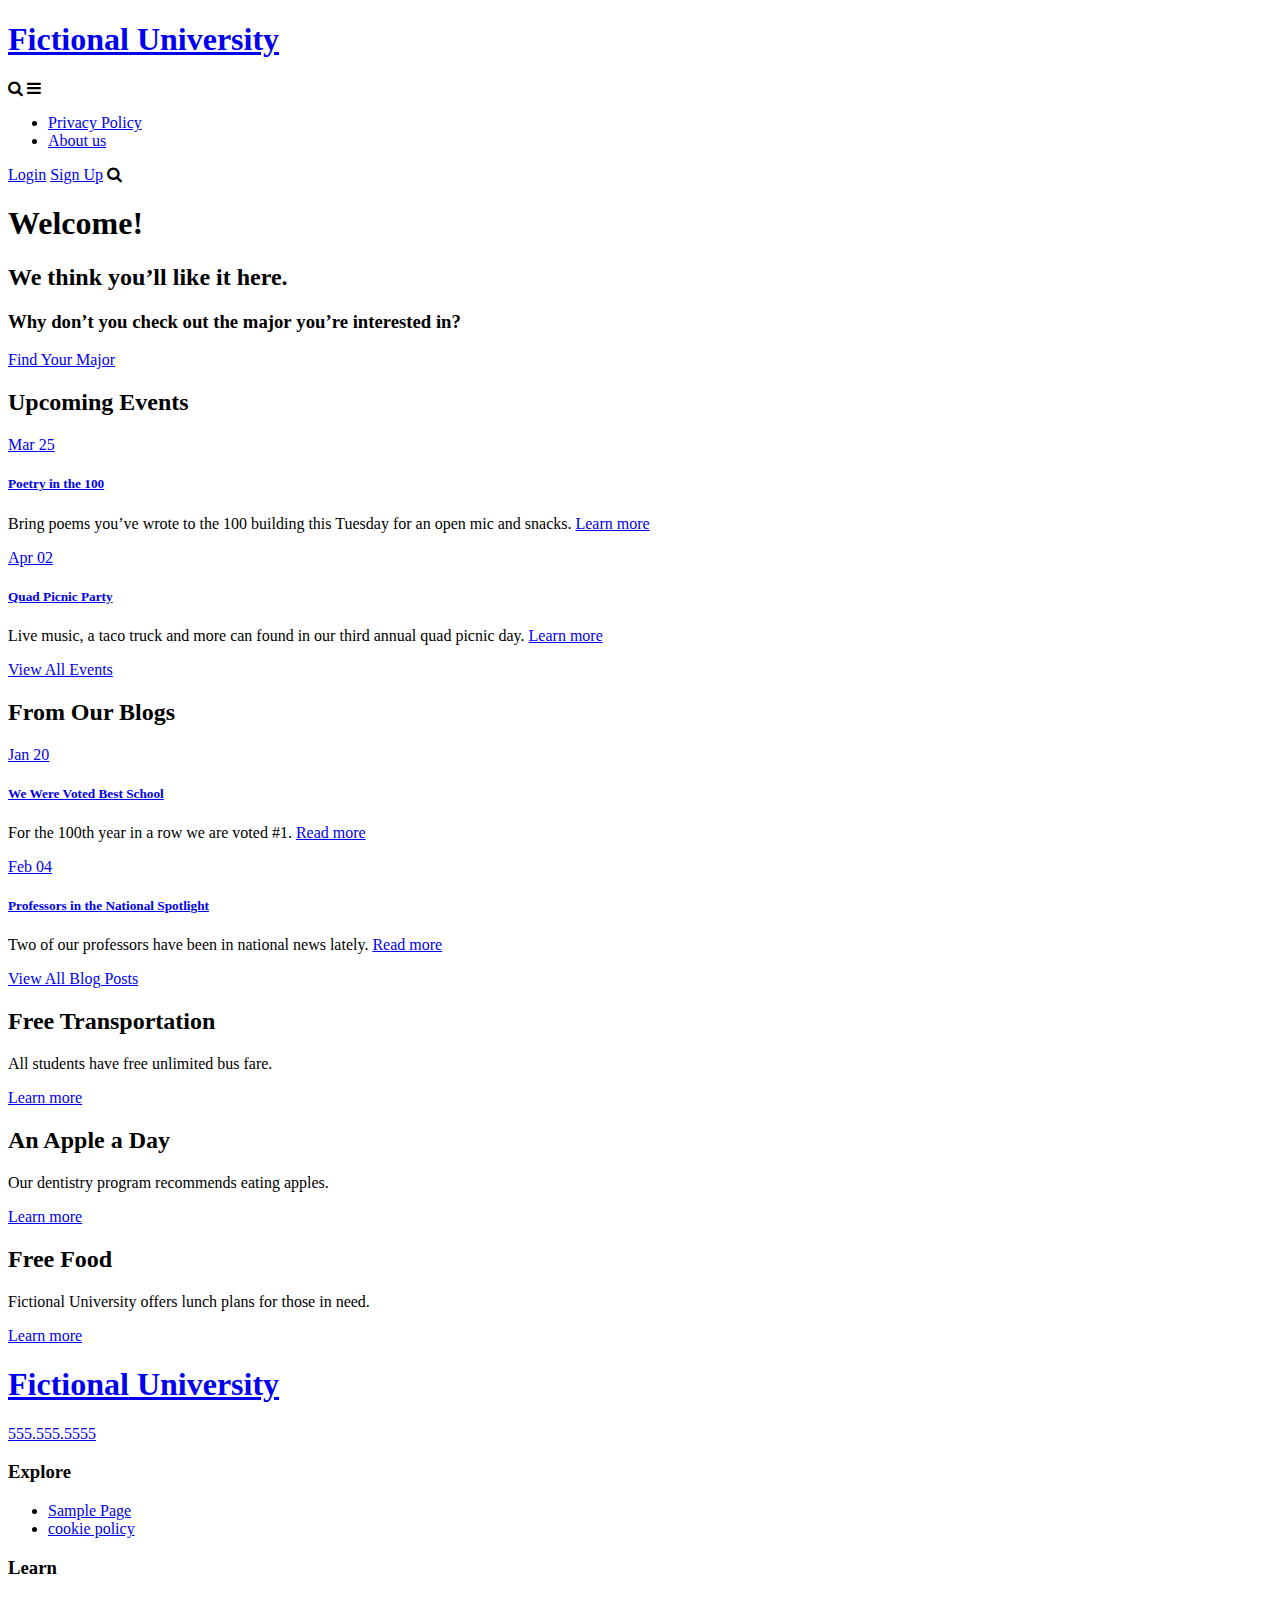
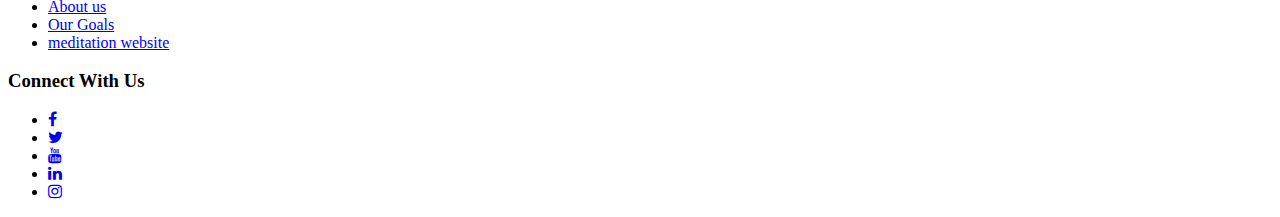
==== index.html @ edb2b45c "initial site upload" ====
<!DOCTYPE html>
<html lang="en-US">
<head>
    <meta charset="UTF-8">
    <meta name="viewport" content="width=device-width, initial-scale=1">
    <title>wordpress-university &#8211; the best university ever created</title>
<link rel="dns-prefetch" href="//fonts.googleapis.com">
<link rel="dns-prefetch" href="//maxcdn.bootstrapcdn.com">
<link rel="dns-prefetch" href="//s.w.org">
		<script type="text/javascript">
			window._wpemojiSettings = {"baseUrl":"https:\/\/s.w.org\/images\/core\/emoji\/13.0.1\/72x72\/","ext":".png","svgUrl":"https:\/\/s.w.org\/images\/core\/emoji\/13.0.1\/svg\/","svgExt":".svg","source":{"concatemoji":"\/wp-includes\/js\/wp-emoji-release.min.js?ver=5.6.2"}};
			!function(e,a,t){var n,r,o,i=a.createElement("canvas"),p=i.getContext&&i.getContext("2d");function s(e,t){var a=String.fromCharCode;p.clearRect(0,0,i.width,i.height),p.fillText(a.apply(this,e),0,0);e=i.toDataURL();return p.clearRect(0,0,i.width,i.height),p.fillText(a.apply(this,t),0,0),e===i.toDataURL()}function c(e){var t=a.createElement("script");t.src=e,t.defer=t.type="text/javascript",a.getElementsByTagName("head")[0].appendChild(t)}for(o=Array("flag","emoji"),t.supports={everything:!0,everythingExceptFlag:!0},r=0;r<o.length;r++)t.supports[o[r]]=function(e){if(!p||!p.fillText)return!1;switch(p.textBaseline="top",p.font="600 32px Arial",e){case"flag":return s([127987,65039,8205,9895,65039],[127987,65039,8203,9895,65039])?!1:!s([55356,56826,55356,56819],[55356,56826,8203,55356,56819])&&!s([55356,57332,56128,56423,56128,56418,56128,56421,56128,56430,56128,56423,56128,56447],[55356,57332,8203,56128,56423,8203,56128,56418,8203,56128,56421,8203,56128,56430,8203,56128,56423,8203,56128,56447]);case"emoji":return!s([55357,56424,8205,55356,57212],[55357,56424,8203,55356,57212])}return!1}(o[r]),t.supports.everything=t.supports.everything&&t.supports[o[r]],"flag"!==o[r]&&(t.supports.everythingExceptFlag=t.supports.everythingExceptFlag&&t.supports[o[r]]);t.supports.everythingExceptFlag=t.supports.everythingExceptFlag&&!t.supports.flag,t.DOMReady=!1,t.readyCallback=function(){t.DOMReady=!0},t.supports.everything||(n=function(){t.readyCallback()},a.addEventListener?(a.addEventListener("DOMContentLoaded",n,!1),e.addEventListener("load",n,!1)):(e.attachEvent("onload",n),a.attachEvent("onreadystatechange",function(){"complete"===a.readyState&&t.readyCallback()})),(n=t.source||{}).concatemoji?c(n.concatemoji):n.wpemoji&&n.twemoji&&(c(n.twemoji),c(n.wpemoji)))}(window,document,window._wpemojiSettings);
		</script>
		<style type="text/css">img.wp-smiley,
img.emoji {
	display: inline !important;
	border: none !important;
	box-shadow: none !important;
	height: 1em !important;
	width: 1em !important;
	margin: 0 .07em !important;
	vertical-align: -0.1em !important;
	background: none !important;
	padding: 0 !important;
}</style>
	<link rel="stylesheet" id="wp-block-library-css" href="/https://scubaluke.github.io/wordpress-university/wp-includes/css/dist/block-library/style.min.css?ver=5.6.2" type="text/css" media="all">
<link rel="stylesheet" id="custom-google-fonts-css" href="//fonts.googleapis.com/css?family=Roboto+Condensed%3A300%2C300i%2C400%2C400i%2C700%2C700i%7CRoboto%3A100%2C300%2C400%2C400i%2C700%2C700i&#038;ver=5.6.2" type="text/css" media="all">
<link rel="stylesheet" id="font-awesome-css" href="//maxcdn.bootstrapcdn.com/font-awesome/4.7.0/css/font-awesome.min.css?ver=5.6.2" type="text/css" media="all">
<link rel="stylesheet" id="university_main_styles-css" href="/https://scubaluke.github.io/wordpress-university/wp-content/themes/fictional-university-theme/style.css?ver=5.6.2" type="text/css" media="all">
<link rel="https://api.w.org/" href="/https://scubaluke.github.io/wordpress-university/wp-json/">
<link rel="alternate" type="application/json" href="/https://scubaluke.github.io/wordpress-university/wp-json/wp/v2/pages/33">
<link rel="EditURI" type="application/rsd+xml" title="RSD" href="/https://scubaluke.github.io/wordpress-university/xmlrpc.php?rsd">
<link rel="wlwmanifest" type="application/wlwmanifest+xml" href="/https://scubaluke.github.io/wordpress-university/wp-includes/wlwmanifest.xml"> 
<meta name="generator" content="WordPress 5.6.2">
<link rel="canonical" href="/https://scubaluke.github.io/wordpress-university/">
<link rel="shortlink" href="/https://scubaluke.github.io/wordpress-university/">
<link rel="alternate" type="application/json+oembed" href="/https://scubaluke.github.io/wordpress-university/wp-json/oembed/1.0/embed?url=http%3A%2F%2F%2F">
<link rel="alternate" type="text/xml+oembed" href="/https://scubaluke.github.io/wordpress-university/wp-json/oembed/1.0/embed?url=http%3A%2F%2F%2F&#038;format=xml">
  
</head>
<body class="home page-template-default page page-id-33">
<header class="site-header">
      <div class="container">
        <h1 class="school-logo-text float-left">
          <a href="/https://scubaluke.github.io/wordpress-university/"><strong>Fictional</strong> University</a>
        </h1>
        <span class="js-search-trigger site-header__search-trigger"><i class="fa fa-search" aria-hidden="true"></i></span>
        <i class="site-header__menu-trigger fa fa-bars" aria-hidden="true"></i>
        <div class="site-header__menu group">
          <nav class="main-navigation">

          <div class="menu-my-main-header-menu-container"><ul id="menu-my-main-header-menu" class="menu">
<li id="menu-item-21" class="menu-item menu-item-type-post_type menu-item-object-page menu-item-privacy-policy menu-item-21"><a href="/https://scubaluke.github.io/wordpress-university/privacy-policy/">Privacy Policy</a></li>
<li id="menu-item-23" class="menu-item menu-item-type-post_type menu-item-object-page menu-item-23"><a href="/https://scubaluke.github.io/wordpress-university/about-us/">About us</a></li>
</ul></div>
            <!-- <ul>
              <li><a href="/about-us">About Us</a></li>
              <li><a href="#">Programs</a></li>
              <li><a href="#">Events</a></li>
              <li><a href="#">Campuses</a></li>
              <li><a href="#">Blog</a></li>
            </ul> -->
          </nav>
          <div class="site-header__util">
            <a href="#" class="btn btn--small btn--orange float-left push-right">Login</a>
            <a href="#" class="btn btn--small btn--dark-orange float-left">Sign Up</a>
            <span class="search-trigger js-search-trigger"><i class="fa fa-search" aria-hidden="true"></i></span>
          </div>
        </div>
      </div>
    </header>
    

<div class="page-banner">
      <div class="page-banner__bg-image" style="background-image: url(/https://scubaluke.github.io/wordpress-university/wp-content/themes/fictional-university-theme/images/library-hero.jpg);"></div>
      <div class="page-banner__content container t-center c-white">
        <h1 class="headline headline--large">Welcome!</h1>
        <h2 class="headline headline--medium">We think you&rsquo;ll like it here.</h2>
        <h3 class="headline headline--small">Why don&rsquo;t you check out the <strong>major</strong> you&rsquo;re interested in?</h3>
        <a href="#" class="btn btn--large btn--blue">Find Your Major</a>
      </div>
    </div>

    <div class="full-width-split group">
      <div class="full-width-split__one">
        <div class="full-width-split__inner">
          <h2 class="headline headline--small-plus t-center">Upcoming Events</h2>

          <div class="event-summary">
            <a class="event-summary__date t-center" href="#">
              <span class="event-summary__month">Mar</span>
              <span class="event-summary__day">25</span>
            </a>
            <div class="event-summary__content">
              <h5 class="event-summary__title headline headline--tiny"><a href="#">Poetry in the 100</a></h5>
              <p>Bring poems you&rsquo;ve wrote to the 100 building this Tuesday for an open mic and snacks. <a href="#" class="nu gray">Learn more</a></p>
            </div>
          </div>
          <div class="event-summary">
            <a class="event-summary__date t-center" href="#">
              <span class="event-summary__month">Apr</span>
              <span class="event-summary__day">02</span>
            </a>
            <div class="event-summary__content">
              <h5 class="event-summary__title headline headline--tiny"><a href="#">Quad Picnic Party</a></h5>
              <p>Live music, a taco truck and more can found in our third annual quad picnic day. <a href="#" class="nu gray">Learn more</a></p>
            </div>
          </div>

          <p class="t-center no-margin"><a href="#" class="btn btn--blue">View All Events</a></p>
        </div>
      </div>
      <div class="full-width-split__two">
        <div class="full-width-split__inner">
          <h2 class="headline headline--small-plus t-center">From Our Blogs</h2>

          <div class="event-summary">
            <a class="event-summary__date event-summary__date--beige t-center" href="#">
              <span class="event-summary__month">Jan</span>
              <span class="event-summary__day">20</span>
            </a>
            <div class="event-summary__content">
              <h5 class="event-summary__title headline headline--tiny"><a href="#">We Were Voted Best School</a></h5>
              <p>For the 100th year in a row we are voted #1. <a href="#" class="nu gray">Read more</a></p>
            </div>
          </div>
          <div class="event-summary">
            <a class="event-summary__date event-summary__date--beige t-center" href="#">
              <span class="event-summary__month">Feb</span>
              <span class="event-summary__day">04</span>
            </a>
            <div class="event-summary__content">
              <h5 class="event-summary__title headline headline--tiny"><a href="#">Professors in the National Spotlight</a></h5>
              <p>Two of our professors have been in national news lately. <a href="#" class="nu gray">Read more</a></p>
            </div>
          </div>

          <p class="t-center no-margin"><a href="#" class="btn btn--yellow">View All Blog Posts</a></p>
        </div>
      </div>
    </div>

    <div class="hero-slider">
      <div data-glide-el="track" class="glide__track">
        <div class="glide__slides">
          <div class="hero-slider__slide" style="background-image: url(/https://scubaluke.github.io/wordpress-university/wp-content/themes/fictional-university-theme/images/bus.jpg);">
            <div class="hero-slider__interior container">
              <div class="hero-slider__overlay">
                <h2 class="headline headline--medium t-center">Free Transportation</h2>
                <p class="t-center">All students have free unlimited bus fare.</p>
                <p class="t-center no-margin"><a href="#" class="btn btn--blue">Learn more</a></p>
              </div>
            </div>
          </div>
          <div class="hero-slider__slide" style="background-image: url(/https://scubaluke.github.io/wordpress-university/wp-content/themes/fictional-university-theme/images/apples.jpg);">
            <div class="hero-slider__interior container">
              <div class="hero-slider__overlay">
                <h2 class="headline headline--medium t-center">An Apple a Day</h2>
                <p class="t-center">Our dentistry program recommends eating apples.</p>
                <p class="t-center no-margin"><a href="#" class="btn btn--blue">Learn more</a></p>
              </div>
            </div>
          </div>
          <div class="hero-slider__slide" style="background-image: url(/https://scubaluke.github.io/wordpress-university/wp-content/themes/fictional-university-theme/images/bread.jpg);">
            <div class="hero-slider__interior container">
              <div class="hero-slider__overlay">
                <h2 class="headline headline--medium t-center">Free Food</h2>
                <p class="t-center">Fictional University offers lunch plans for those in need.</p>
                <p class="t-center no-margin"><a href="#" class="btn btn--blue">Learn more</a></p>
              </div>
            </div>
          </div>
        </div>
        <div class="slider__bullets glide__bullets" data-glide-el="controls[nav]"></div>
      </div>
    </div>


<footer class="site-footer">
      <div class="site-footer__inner container container--narrow">
        <div class="group">
          <div class="site-footer__col-one">
            <h1 class="school-logo-text school-logo-text--alt-color">
              <a href="/https://scubaluke.github.io/wordpress-university/"><strong>Fictional</strong> University</a>
            </h1>
            <p><a class="site-footer__link" href="#">555.555.5555</a></p>
          </div>

          <div class="site-footer__col-two-three-group">
            <div class="site-footer__col-two">
              <h3 class="headline headline--small">Explore</h3>
              <nav class="nav-list">
                <!-- <ul>
                  <li><a href="/about-us">About Us</a></li>
                  <li><a href="#">Programs</a></li>
                  <li><a href="#">Events</a></li>
                  <li><a href="#">Campuses</a></li>
                </ul> -->
    <div class="menu-my-magic-menu-container"><ul id="menu-my-magic-menu" class="menu">
<li id="menu-item-31" class="menu-item menu-item-type-post_type menu-item-object-page menu-item-31"><a href="/https://scubaluke.github.io/wordpress-university/sample-page/">Sample Page</a></li>
<li id="menu-item-32" class="menu-item menu-item-type-post_type menu-item-object-page menu-item-32"><a href="/https://scubaluke.github.io/wordpress-university/privacy-policy/cookie-policy/">cookie policy</a></li>
</ul></div>

              </nav>
            </div>

            <div class="site-footer__col-three">
              <h3 class="headline headline--small">Learn</h3>
              <nav class="nav-list">
                <!-- <ul>
                  <li><a href="#">Legal</a></li>
                  <li><a href="/privacy-policy">Privacy</a></li>
                  <li><a href="#">Careers</a></li>
                </ul> -->
                <div class="menu-super-menu-container"><ul id="menu-super-menu" class="menu">
<li id="menu-item-28" class="menu-item menu-item-type-post_type menu-item-object-page menu-item-28"><a href="/https://scubaluke.github.io/wordpress-university/about-us/">About us</a></li>
<li id="menu-item-29" class="menu-item menu-item-type-post_type menu-item-object-page menu-item-29"><a href="/https://scubaluke.github.io/wordpress-university/about-us/our-goals/">Our Goals</a></li>
<li id="menu-item-30" class="menu-item menu-item-type-custom menu-item-object-custom menu-item-30"><a href="http://namagomeditate.com/">meditation website</a></li>
</ul></div>              </nav>
            </div>
          </div>

          <div class="site-footer__col-four">
            <h3 class="headline headline--small">Connect With Us</h3>
            <nav>
              <ul class="min-list social-icons-list group">
                <li>
                  <a href="#" class="social-color-facebook"><i class="fa fa-facebook" aria-hidden="true"></i></a>
                </li>
                <li>
                  <a href="#" class="social-color-twitter"><i class="fa fa-twitter" aria-hidden="true"></i></a>
                </li>
                <li>
                  <a href="#" class="social-color-youtube"><i class="fa fa-youtube" aria-hidden="true"></i></a>
                </li>
                <li>
                  <a href="#" class="social-color-linkedin"><i class="fa fa-linkedin" aria-hidden="true"></i></a>
                </li>
                <li>
                  <a href="#" class="social-color-instagram"><i class="fa fa-instagram" aria-hidden="true"></i></a>
                </li>
              </ul>
            </nav>
          </div>
        </div>
      </div>
    </footer>

<script type="text/javascript" src="/https://scubaluke.github.io/wordpress-university/wp-content/themes/fictional-university-theme/js/scripts-bundled.js?ver=1.0" id="main-university-js-js"></script>
<script type="text/javascript" src="/https://scubaluke.github.io/wordpress-university/wp-includes/js/wp-embed.min.js?ver=5.6.2" id="wp-embed-js"></script>
</body>
</html>
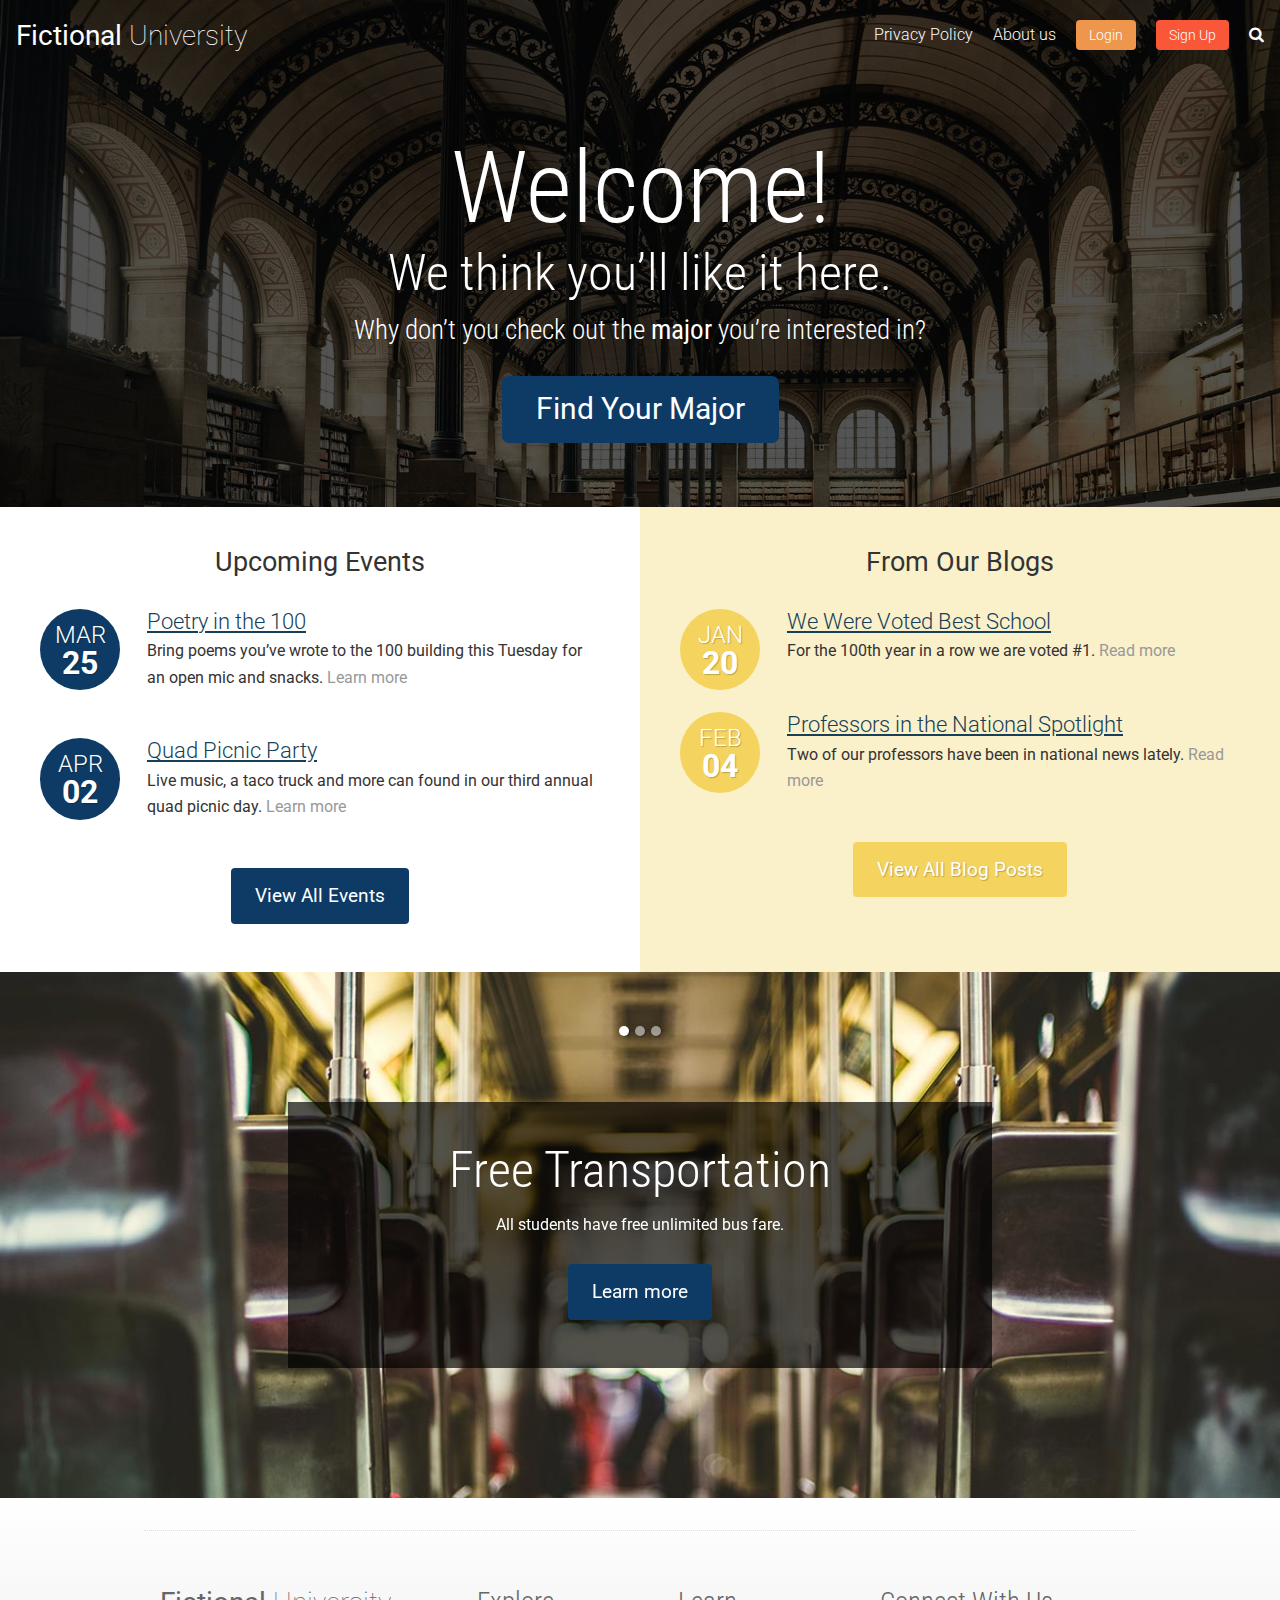
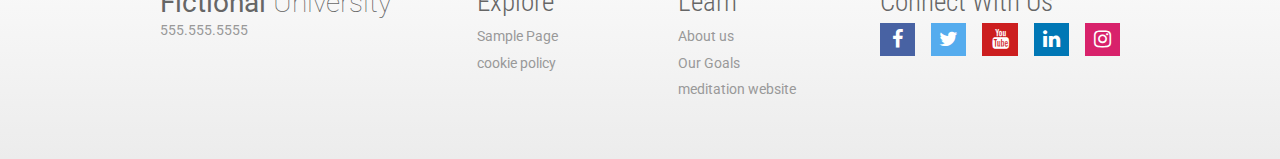
==== commit d4a0025d: "upadte  index.html" ====
--- a/index.html
+++ b/index.html
@@ -23,26 +23,26 @@
 	background: none !important;
 	padding: 0 !important;
 }</style>
-	<link rel="stylesheet" id="wp-block-library-css" href="/https://scubaluke.github.io/wordpress-university/wp-includes/css/dist/block-library/style.min.css?ver=5.6.2" type="text/css" media="all">
+	<link rel="stylesheet" id="wp-block-library-css" href="/wp-includes/css/dist/block-library/style.min.css?ver=5.6.2" type="text/css" media="all">
 <link rel="stylesheet" id="custom-google-fonts-css" href="//fonts.googleapis.com/css?family=Roboto+Condensed%3A300%2C300i%2C400%2C400i%2C700%2C700i%7CRoboto%3A100%2C300%2C400%2C400i%2C700%2C700i&#038;ver=5.6.2" type="text/css" media="all">
 <link rel="stylesheet" id="font-awesome-css" href="//maxcdn.bootstrapcdn.com/font-awesome/4.7.0/css/font-awesome.min.css?ver=5.6.2" type="text/css" media="all">
-<link rel="stylesheet" id="university_main_styles-css" href="/https://scubaluke.github.io/wordpress-university/wp-content/themes/fictional-university-theme/style.css?ver=5.6.2" type="text/css" media="all">
-<link rel="https://api.w.org/" href="/https://scubaluke.github.io/wordpress-university/wp-json/">
-<link rel="alternate" type="application/json" href="/https://scubaluke.github.io/wordpress-university/wp-json/wp/v2/pages/33">
-<link rel="EditURI" type="application/rsd+xml" title="RSD" href="/https://scubaluke.github.io/wordpress-university/xmlrpc.php?rsd">
-<link rel="wlwmanifest" type="application/wlwmanifest+xml" href="/https://scubaluke.github.io/wordpress-university/wp-includes/wlwmanifest.xml"> 
+<link rel="stylesheet" id="university_main_styles-css" href="/wp-content/themes/fictional-university-theme/style.css?ver=5.6.2" type="text/css" media="all">
+<link rel="https://api.w.org/" href="/wp-json/">
+<link rel="alternate" type="application/json" href="/wp-json/wp/v2/pages/33">
+<link rel="EditURI" type="application/rsd+xml" title="RSD" href="/xmlrpc.php?rsd">
+<link rel="wlwmanifest" type="application/wlwmanifest+xml" href="/wp-includes/wlwmanifest.xml"> 
 <meta name="generator" content="WordPress 5.6.2">
-<link rel="canonical" href="/https://scubaluke.github.io/wordpress-university/">
-<link rel="shortlink" href="/https://scubaluke.github.io/wordpress-university/">
-<link rel="alternate" type="application/json+oembed" href="/https://scubaluke.github.io/wordpress-university/wp-json/oembed/1.0/embed?url=http%3A%2F%2F%2F">
-<link rel="alternate" type="text/xml+oembed" href="/https://scubaluke.github.io/wordpress-university/wp-json/oembed/1.0/embed?url=http%3A%2F%2F%2F&#038;format=xml">
+<link rel="canonical" href="/">
+<link rel="shortlink" href="/">
+<link rel="alternate" type="application/json+oembed" href="/wp-json/oembed/1.0/embed?url=http%3A%2F%2F%2F">
+<link rel="alternate" type="text/xml+oembed" href="/wp-json/oembed/1.0/embed?url=http%3A%2F%2F%2F&#038;format=xml">
   
 </head>
 <body class="home page-template-default page page-id-33">
 <header class="site-header">
       <div class="container">
         <h1 class="school-logo-text float-left">
-          <a href="/https://scubaluke.github.io/wordpress-university/"><strong>Fictional</strong> University</a>
+          <a href="/"><strong>Fictional</strong> University</a>
         </h1>
         <span class="js-search-trigger site-header__search-trigger"><i class="fa fa-search" aria-hidden="true"></i></span>
         <i class="site-header__menu-trigger fa fa-bars" aria-hidden="true"></i>
@@ -50,8 +50,8 @@
           <nav class="main-navigation">
 
           <div class="menu-my-main-header-menu-container"><ul id="menu-my-main-header-menu" class="menu">
-<li id="menu-item-21" class="menu-item menu-item-type-post_type menu-item-object-page menu-item-privacy-policy menu-item-21"><a href="/https://scubaluke.github.io/wordpress-university/privacy-policy/">Privacy Policy</a></li>
-<li id="menu-item-23" class="menu-item menu-item-type-post_type menu-item-object-page menu-item-23"><a href="/https://scubaluke.github.io/wordpress-university/about-us/">About us</a></li>
+<li id="menu-item-21" class="menu-item menu-item-type-post_type menu-item-object-page menu-item-privacy-policy menu-item-21"><a href="/privacy-policy/">Privacy Policy</a></li>
+<li id="menu-item-23" class="menu-item menu-item-type-post_type menu-item-object-page menu-item-23"><a href="/about-us/">About us</a></li>
 </ul></div>
             <!-- <ul>
               <li><a href="/about-us">About Us</a></li>
@@ -72,7 +72,7 @@
     
 
 <div class="page-banner">
-      <div class="page-banner__bg-image" style="background-image: url(/https://scubaluke.github.io/wordpress-university/wp-content/themes/fictional-university-theme/images/library-hero.jpg);"></div>
+      <div class="page-banner__bg-image" style="background-image: url(/wp-content/themes/fictional-university-theme/images/library-hero.jpg);"></div>
       <div class="page-banner__content container t-center c-white">
         <h1 class="headline headline--large">Welcome!</h1>
         <h2 class="headline headline--medium">We think you&rsquo;ll like it here.</h2>
@@ -143,7 +143,7 @@
     <div class="hero-slider">
       <div data-glide-el="track" class="glide__track">
         <div class="glide__slides">
-          <div class="hero-slider__slide" style="background-image: url(/https://scubaluke.github.io/wordpress-university/wp-content/themes/fictional-university-theme/images/bus.jpg);">
+          <div class="hero-slider__slide" style="background-image: url(/wp-content/themes/fictional-university-theme/images/bus.jpg);">
             <div class="hero-slider__interior container">
               <div class="hero-slider__overlay">
                 <h2 class="headline headline--medium t-center">Free Transportation</h2>
@@ -152,7 +152,7 @@
               </div>
             </div>
           </div>
-          <div class="hero-slider__slide" style="background-image: url(/https://scubaluke.github.io/wordpress-university/wp-content/themes/fictional-university-theme/images/apples.jpg);">
+          <div class="hero-slider__slide" style="background-image: url(/wp-content/themes/fictional-university-theme/images/apples.jpg);">
             <div class="hero-slider__interior container">
               <div class="hero-slider__overlay">
                 <h2 class="headline headline--medium t-center">An Apple a Day</h2>
@@ -161,7 +161,7 @@
               </div>
             </div>
           </div>
-          <div class="hero-slider__slide" style="background-image: url(/https://scubaluke.github.io/wordpress-university/wp-content/themes/fictional-university-theme/images/bread.jpg);">
+          <div class="hero-slider__slide" style="background-image: url(/wp-content/themes/fictional-university-theme/images/bread.jpg);">
             <div class="hero-slider__interior container">
               <div class="hero-slider__overlay">
                 <h2 class="headline headline--medium t-center">Free Food</h2>
@@ -181,7 +181,7 @@
         <div class="group">
           <div class="site-footer__col-one">
             <h1 class="school-logo-text school-logo-text--alt-color">
-              <a href="/https://scubaluke.github.io/wordpress-university/"><strong>Fictional</strong> University</a>
+              <a href="/"><strong>Fictional</strong> University</a>
             </h1>
             <p><a class="site-footer__link" href="#">555.555.5555</a></p>
           </div>
@@ -197,8 +197,8 @@
                   <li><a href="#">Campuses</a></li>
                 </ul> -->
     <div class="menu-my-magic-menu-container"><ul id="menu-my-magic-menu" class="menu">
-<li id="menu-item-31" class="menu-item menu-item-type-post_type menu-item-object-page menu-item-31"><a href="/https://scubaluke.github.io/wordpress-university/sample-page/">Sample Page</a></li>
-<li id="menu-item-32" class="menu-item menu-item-type-post_type menu-item-object-page menu-item-32"><a href="/https://scubaluke.github.io/wordpress-university/privacy-policy/cookie-policy/">cookie policy</a></li>
+<li id="menu-item-31" class="menu-item menu-item-type-post_type menu-item-object-page menu-item-31"><a href="/sample-page/">Sample Page</a></li>
+<li id="menu-item-32" class="menu-item menu-item-type-post_type menu-item-object-page menu-item-32"><a href="/privacy-policy/cookie-policy/">cookie policy</a></li>
 </ul></div>
 
               </nav>
@@ -213,8 +213,8 @@
                   <li><a href="#">Careers</a></li>
                 </ul> -->
                 <div class="menu-super-menu-container"><ul id="menu-super-menu" class="menu">
-<li id="menu-item-28" class="menu-item menu-item-type-post_type menu-item-object-page menu-item-28"><a href="/https://scubaluke.github.io/wordpress-university/about-us/">About us</a></li>
-<li id="menu-item-29" class="menu-item menu-item-type-post_type menu-item-object-page menu-item-29"><a href="/https://scubaluke.github.io/wordpress-university/about-us/our-goals/">Our Goals</a></li>
+<li id="menu-item-28" class="menu-item menu-item-type-post_type menu-item-object-page menu-item-28"><a href="/about-us/">About us</a></li>
+<li id="menu-item-29" class="menu-item menu-item-type-post_type menu-item-object-page menu-item-29"><a href="/about-us/our-goals/">Our Goals</a></li>
 <li id="menu-item-30" class="menu-item menu-item-type-custom menu-item-object-custom menu-item-30"><a href="http://namagomeditate.com/">meditation website</a></li>
 </ul></div>              </nav>
             </div>
@@ -246,7 +246,7 @@
       </div>
     </footer>
 
-<script type="text/javascript" src="/https://scubaluke.github.io/wordpress-university/wp-content/themes/fictional-university-theme/js/scripts-bundled.js?ver=1.0" id="main-university-js-js"></script>
-<script type="text/javascript" src="/https://scubaluke.github.io/wordpress-university/wp-includes/js/wp-embed.min.js?ver=5.6.2" id="wp-embed-js"></script>
+<script type="text/javascript" src="/wp-content/themes/fictional-university-theme/js/scripts-bundled.js?ver=1.0" id="main-university-js-js"></script>
+<script type="text/javascript" src="/wp-includes/js/wp-embed.min.js?ver=5.6.2" id="wp-embed-js"></script>
 </body>
 </html>--- a/wp-includes/css/dist/block-library/style.min.css
+++ b/wp-includes/css/dist/block-library/style.min.css
@@ -0,0 +1,11 @@
+:root{--wp-admin-theme-color:#007cba;--wp-admin-theme-color-darker-10:#006ba1;--wp-admin-theme-color-darker-20:#005a87}#start-resizable-editor-section{display:none}.wp-block-audio figcaption{margin-top:.5em;margin-bottom:1em}.wp-block-audio audio{width:100%;min-width:300px}.wp-block-button__link{color:#fff;background-color:#32373c;border:none;border-radius:1.55em;box-shadow:none;cursor:pointer;display:inline-block;font-size:1.125em;padding:.667em 1.333em;text-align:center;text-decoration:none;overflow-wrap:break-word}.wp-block-button__link:active,.wp-block-button__link:focus,.wp-block-button__link:hover,.wp-block-button__link:visited{color:#fff}.wp-block-button__link.aligncenter{text-align:center}.wp-block-button__link.alignright{text-align:right}.wp-block-button.is-style-squared,.wp-block-button__link.wp-block-button.is-style-squared{border-radius:0}.wp-block-button.no-border-radius,.wp-block-button__link.no-border-radius{border-radius:0!important}.is-style-outline>.wp-block-button__link,.wp-block-button__link.is-style-outline{border:2px solid}.is-style-outline>.wp-block-button__link:not(.has-text-color),.wp-block-button__link.is-style-outline:not(.has-text-color){color:#32373c}.is-style-outline>.wp-block-button__link:not(.has-background),.wp-block-button__link.is-style-outline:not(.has-background){background-color:transparent}.wp-block-buttons .wp-block-button{display:inline-block;margin-right:.5em;margin-bottom:.5em}.wp-block-buttons .wp-block-button:last-child{margin-right:0}.wp-block-buttons.alignright .wp-block-button{margin-right:0;margin-left:.5em}.wp-block-buttons.alignright .wp-block-button:first-child{margin-left:0}.wp-block-buttons.alignleft .wp-block-button{margin-left:0;margin-right:.5em}.wp-block-buttons.alignleft .wp-block-button:last-child{margin-right:0}.wp-block-button.aligncenter,.wp-block-buttons.aligncenter,.wp-block-calendar{text-align:center}.wp-block-calendar tbody td,.wp-block-calendar th{padding:.25em;border:1px solid #ddd}.wp-block-calendar tfoot td{border:none}.wp-block-calendar table{width:100%;border-collapse:collapse}.wp-block-calendar table th{font-weight:400;background:#ddd}.wp-block-calendar a{text-decoration:underline}.wp-block-calendar table caption,.wp-block-calendar table tbody{color:#40464d}.wp-block-categories.alignleft{margin-right:2em}.wp-block-categories.alignright{margin-left:2em}.wp-block-code code{white-space:pre-wrap;overflow-wrap:break-word}.wp-block-columns{display:flex;margin-bottom:1.75em;flex-wrap:wrap}@media (min-width:782px){.wp-block-columns{flex-wrap:nowrap}}.wp-block-columns.has-background{padding:1.25em 2.375em}.wp-block-columns.are-vertically-aligned-top{align-items:flex-start}.wp-block-columns.are-vertically-aligned-center{align-items:center}.wp-block-columns.are-vertically-aligned-bottom{align-items:flex-end}.wp-block-column{flex-grow:1;min-width:0;word-break:break-word;overflow-wrap:break-word}@media (max-width:599px){.wp-block-column{flex-basis:100%!important}}@media (min-width:600px) and (max-width:781px){.wp-block-column:not(:only-child){flex-basis:calc(50% - 1em)!important;flex-grow:0}.wp-block-column:nth-child(2n){margin-left:2em}}@media (min-width:782px){.wp-block-column{flex-basis:0;flex-grow:1}.wp-block-column[style*=flex-basis]{flex-grow:0}.wp-block-column:not(:first-child){margin-left:2em}}.wp-block-column.is-vertically-aligned-top{align-self:flex-start}.wp-block-column.is-vertically-aligned-center{-ms-grid-row-align:center;align-self:center}.wp-block-column.is-vertically-aligned-bottom{align-self:flex-end}.wp-block-column.is-vertically-aligned-bottom,.wp-block-column.is-vertically-aligned-center,.wp-block-column.is-vertically-aligned-top{width:100%}.wp-block-cover,.wp-block-cover-image{position:relative;background-size:cover;background-position:50%;min-height:430px;height:100%;width:100%;display:flex;justify-content:center;align-items:center;padding:1em;box-sizing:border-box}.wp-block-cover-image.has-parallax,.wp-block-cover.has-parallax{background-attachment:fixed}@supports (-webkit-overflow-scrolling:touch){.wp-block-cover-image.has-parallax,.wp-block-cover.has-parallax{background-attachment:scroll}}@media (prefers-reduced-motion:reduce){.wp-block-cover-image.has-parallax,.wp-block-cover.has-parallax{background-attachment:scroll}}.wp-block-cover-image.is-repeated,.wp-block-cover.is-repeated{background-repeat:repeat;background-size:auto}.wp-block-cover-image.has-background-dim:not([class*=-background-color]),.wp-block-cover.has-background-dim:not([class*=-background-color]){background-color:#000}.wp-block-cover-image.has-background-dim:before,.wp-block-cover.has-background-dim:before{content:"";background-color:inherit}.wp-block-cover-image.has-background-dim:not(.has-background-gradient):before,.wp-block-cover-image .wp-block-cover__gradient-background,.wp-block-cover.has-background-dim:not(.has-background-gradient):before,.wp-block-cover .wp-block-cover__gradient-background{position:absolute;top:0;left:0;bottom:0;right:0;z-index:1;opacity:.5}.wp-block-cover-image.has-background-dim.has-background-dim-10 .wp-block-cover__gradient-background,.wp-block-cover-image.has-background-dim.has-background-dim-10:not(.has-background-gradient):before,.wp-block-cover.has-background-dim.has-background-dim-10 .wp-block-cover__gradient-background,.wp-block-cover.has-background-dim.has-background-dim-10:not(.has-background-gradient):before{opacity:.1}.wp-block-cover-image.has-background-dim.has-background-dim-20 .wp-block-cover__gradient-background,.wp-block-cover-image.has-background-dim.has-background-dim-20:not(.has-background-gradient):before,.wp-block-cover.has-background-dim.has-background-dim-20 .wp-block-cover__gradient-background,.wp-block-cover.has-background-dim.has-background-dim-20:not(.has-background-gradient):before{opacity:.2}.wp-block-cover-image.has-background-dim.has-background-dim-30 .wp-block-cover__gradient-background,.wp-block-cover-image.has-background-dim.has-background-dim-30:not(.has-background-gradient):before,.wp-block-cover.has-background-dim.has-background-dim-30 .wp-block-cover__gradient-background,.wp-block-cover.has-background-dim.has-background-dim-30:not(.has-background-gradient):before{opacity:.3}.wp-block-cover-image.has-background-dim.has-background-dim-40 .wp-block-cover__gradient-background,.wp-block-cover-image.has-background-dim.has-background-dim-40:not(.has-background-gradient):before,.wp-block-cover.has-background-dim.has-background-dim-40 .wp-block-cover__gradient-background,.wp-block-cover.has-background-dim.has-background-dim-40:not(.has-background-gradient):before{opacity:.4}.wp-block-cover-image.has-background-dim.has-background-dim-50 .wp-block-cover__gradient-background,.wp-block-cover-image.has-background-dim.has-background-dim-50:not(.has-background-gradient):before,.wp-block-cover.has-background-dim.has-background-dim-50 .wp-block-cover__gradient-background,.wp-block-cover.has-background-dim.has-background-dim-50:not(.has-background-gradient):before{opacity:.5}.wp-block-cover-image.has-background-dim.has-background-dim-60 .wp-block-cover__gradient-background,.wp-block-cover-image.has-background-dim.has-background-dim-60:not(.has-background-gradient):before,.wp-block-cover.has-background-dim.has-background-dim-60 .wp-block-cover__gradient-background,.wp-block-cover.has-background-dim.has-background-dim-60:not(.has-background-gradient):before{opacity:.6}.wp-block-cover-image.has-background-dim.has-background-dim-70 .wp-block-cover__gradient-background,.wp-block-cover-image.has-background-dim.has-background-dim-70:not(.has-background-gradient):before,.wp-block-cover.has-background-dim.has-background-dim-70 .wp-block-cover__gradient-background,.wp-block-cover.has-background-dim.has-background-dim-70:not(.has-background-gradient):before{opacity:.7}.wp-block-cover-image.has-background-dim.has-background-dim-80 .wp-block-cover__gradient-background,.wp-block-cover-image.has-background-dim.has-background-dim-80:not(.has-background-gradient):before,.wp-block-cover.has-background-dim.has-background-dim-80 .wp-block-cover__gradient-background,.wp-block-cover.has-background-dim.has-background-dim-80:not(.has-background-gradient):before{opacity:.8}.wp-block-cover-image.has-background-dim.has-background-dim-90 .wp-block-cover__gradient-background,.wp-block-cover-image.has-background-dim.has-background-dim-90:not(.has-background-gradient):before,.wp-block-cover.has-background-dim.has-background-dim-90 .wp-block-cover__gradient-background,.wp-block-cover.has-background-dim.has-background-dim-90:not(.has-background-gradient):before{opacity:.9}.wp-block-cover-image.has-background-dim.has-background-dim-100 .wp-block-cover__gradient-background,.wp-block-cover-image.has-background-dim.has-background-dim-100:not(.has-background-gradient):before,.wp-block-cover.has-background-dim.has-background-dim-100 .wp-block-cover__gradient-background,.wp-block-cover.has-background-dim.has-background-dim-100:not(.has-background-gradient):before{opacity:1}.wp-block-cover-image.alignleft,.wp-block-cover-image.alignright,.wp-block-cover.alignleft,.wp-block-cover.alignright{max-width:290px;width:100%}.wp-block-cover-image:after,.wp-block-cover:after{display:block;content:"";font-size:0;min-height:inherit}@supports (position:sticky){.wp-block-cover-image:after,.wp-block-cover:after{content:none}}.wp-block-cover-image.aligncenter,.wp-block-cover-image.alignleft,.wp-block-cover-image.alignright,.wp-block-cover.aligncenter,.wp-block-cover.alignleft,.wp-block-cover.alignright{display:flex}.wp-block-cover-image .wp-block-cover__inner-container,.wp-block-cover .wp-block-cover__inner-container{width:100%;z-index:1;color:#fff}.wp-block-cover-image .wp-block-subhead:not(.has-text-color),.wp-block-cover-image h1:not(.has-text-color),.wp-block-cover-image h2:not(.has-text-color),.wp-block-cover-image h3:not(.has-text-color),.wp-block-cover-image h4:not(.has-text-color),.wp-block-cover-image h5:not(.has-text-color),.wp-block-cover-image h6:not(.has-text-color),.wp-block-cover-image p:not(.has-text-color),.wp-block-cover .wp-block-subhead:not(.has-text-color),.wp-block-cover h1:not(.has-text-color),.wp-block-cover h2:not(.has-text-color),.wp-block-cover h3:not(.has-text-color),.wp-block-cover h4:not(.has-text-color),.wp-block-cover h5:not(.has-text-color),.wp-block-cover h6:not(.has-text-color),.wp-block-cover p:not(.has-text-color){color:inherit}.wp-block-cover-image.is-position-top-left,.wp-block-cover.is-position-top-left{align-items:flex-start;justify-content:flex-start}.wp-block-cover-image.is-position-top-center,.wp-block-cover.is-position-top-center{align-items:flex-start;justify-content:center}.wp-block-cover-image.is-position-top-right,.wp-block-cover.is-position-top-right{align-items:flex-start;justify-content:flex-end}.wp-block-cover-image.is-position-center-left,.wp-block-cover.is-position-center-left{align-items:center;justify-content:flex-start}.wp-block-cover-image.is-position-center-center,.wp-block-cover.is-position-center-center{align-items:center;justify-content:center}.wp-block-cover-image.is-position-center-right,.wp-block-cover.is-position-center-right{align-items:center;justify-content:flex-end}.wp-block-cover-image.is-position-bottom-left,.wp-block-cover.is-position-bottom-left{align-items:flex-end;justify-content:flex-start}.wp-block-cover-image.is-position-bottom-center,.wp-block-cover.is-position-bottom-center{align-items:flex-end;justify-content:center}.wp-block-cover-image.is-position-bottom-right,.wp-block-cover.is-position-bottom-right{align-items:flex-end;justify-content:flex-end}.wp-block-cover-image.has-custom-content-position.has-custom-content-position .wp-block-cover__inner-container,.wp-block-cover.has-custom-content-position.has-custom-content-position .wp-block-cover__inner-container{margin:0;width:auto}.wp-block-cover__video-background{position:absolute;top:50%;left:50%;transform:translateX(-50%) translateY(-50%);width:100%;height:100%;z-index:0;-o-object-fit:cover;object-fit:cover}.wp-block-cover-image-text,.wp-block-cover-text,section.wp-block-cover-image h2{color:#fff}.wp-block-cover-image-text a,.wp-block-cover-image-text a:active,.wp-block-cover-image-text a:focus,.wp-block-cover-image-text a:hover,.wp-block-cover-text a,.wp-block-cover-text a:active,.wp-block-cover-text a:focus,.wp-block-cover-text a:hover,section.wp-block-cover-image h2 a,section.wp-block-cover-image h2 a:active,section.wp-block-cover-image h2 a:focus,section.wp-block-cover-image h2 a:hover{color:#fff}.wp-block-cover-image .wp-block-cover.has-left-content{justify-content:flex-start}.wp-block-cover-image .wp-block-cover.has-right-content{justify-content:flex-end}.wp-block-cover-image.has-left-content .wp-block-cover-image-text,.wp-block-cover.has-left-content .wp-block-cover-text,section.wp-block-cover-image.has-left-content>h2{margin-left:0;text-align:left}.wp-block-cover-image.has-right-content .wp-block-cover-image-text,.wp-block-cover.has-right-content .wp-block-cover-text,section.wp-block-cover-image.has-right-content>h2{margin-right:0;text-align:right}.wp-block-cover-image .wp-block-cover-image-text,.wp-block-cover .wp-block-cover-text,section.wp-block-cover-image>h2{font-size:2em;line-height:1.25;z-index:1;margin-bottom:0;max-width:580px;padding:.44em;text-align:center}.wp-block-embed.alignleft,.wp-block-embed.alignright,.wp-block[data-align=left]>[data-type="core/embed"],.wp-block[data-align=right]>[data-type="core/embed"]{max-width:360px;width:100%}.wp-block-embed.alignleft .wp-block-embed__wrapper,.wp-block-embed.alignright .wp-block-embed__wrapper,.wp-block[data-align=left]>[data-type="core/embed"] .wp-block-embed__wrapper,.wp-block[data-align=right]>[data-type="core/embed"] .wp-block-embed__wrapper{min-width:280px}.wp-block-embed{margin-bottom:1em}.wp-block-embed figcaption{margin-top:.5em;margin-bottom:1em}.wp-block-embed iframe{max-width:100%}.wp-block-embed__wrapper{position:relative}.wp-embed-responsive .wp-has-aspect-ratio .wp-block-embed__wrapper:before{content:"";display:block;padding-top:50%}.wp-embed-responsive .wp-has-aspect-ratio iframe{position:absolute;top:0;right:0;bottom:0;left:0;height:100%;width:100%}.wp-embed-responsive .wp-embed-aspect-21-9 .wp-block-embed__wrapper:before{padding-top:42.85%}.wp-embed-responsive .wp-embed-aspect-18-9 .wp-block-embed__wrapper:before{padding-top:50%}.wp-embed-responsive .wp-embed-aspect-16-9 .wp-block-embed__wrapper:before{padding-top:56.25%}.wp-embed-responsive .wp-embed-aspect-4-3 .wp-block-embed__wrapper:before{padding-top:75%}.wp-embed-responsive .wp-embed-aspect-1-1 .wp-block-embed__wrapper:before{padding-top:100%}.wp-embed-responsive .wp-embed-aspect-9-16 .wp-block-embed__wrapper:before{padding-top:177.77%}.wp-embed-responsive .wp-embed-aspect-1-2 .wp-block-embed__wrapper:before{padding-top:200%}.wp-block-file{margin-bottom:1.5em}.wp-block-file.aligncenter{text-align:center}.wp-block-file.alignright{text-align:right}.wp-block-file .wp-block-file__button{background:#32373c;border-radius:2em;color:#fff;font-size:.8em;padding:.5em 1em}.wp-block-file a.wp-block-file__button{text-decoration:none}.wp-block-file a.wp-block-file__button:active,.wp-block-file a.wp-block-file__button:focus,.wp-block-file a.wp-block-file__button:hover,.wp-block-file a.wp-block-file__button:visited{box-shadow:none;color:#fff;opacity:.85;text-decoration:none}.wp-block-file *+.wp-block-file__button{margin-left:.75em}.blocks-gallery-grid,.wp-block-gallery{display:flex;flex-wrap:wrap;list-style-type:none;padding:0;margin:0}.blocks-gallery-grid .blocks-gallery-image,.blocks-gallery-grid .blocks-gallery-item,.wp-block-gallery .blocks-gallery-image,.wp-block-gallery .blocks-gallery-item{margin:0 1em 1em 0;display:flex;flex-grow:1;flex-direction:column;justify-content:center;position:relative;width:calc(50% - 1em)}.blocks-gallery-grid .blocks-gallery-image:nth-of-type(2n),.blocks-gallery-grid .blocks-gallery-item:nth-of-type(2n),.wp-block-gallery .blocks-gallery-image:nth-of-type(2n),.wp-block-gallery .blocks-gallery-item:nth-of-type(2n){margin-right:0}.blocks-gallery-grid .blocks-gallery-image figure,.blocks-gallery-grid .blocks-gallery-item figure,.wp-block-gallery .blocks-gallery-image figure,.wp-block-gallery .blocks-gallery-item figure{margin:0;height:100%}@supports (position:sticky){.blocks-gallery-grid .blocks-gallery-image figure,.blocks-gallery-grid .blocks-gallery-item figure,.wp-block-gallery .blocks-gallery-image figure,.wp-block-gallery .blocks-gallery-item figure{display:flex;align-items:flex-end;justify-content:flex-start}}.blocks-gallery-grid .blocks-gallery-image img,.blocks-gallery-grid .blocks-gallery-item img,.wp-block-gallery .blocks-gallery-image img,.wp-block-gallery .blocks-gallery-item img{display:block;max-width:100%;height:auto;width:100%}@supports (position:sticky){.blocks-gallery-grid .blocks-gallery-image img,.blocks-gallery-grid .blocks-gallery-item img,.wp-block-gallery .blocks-gallery-image img,.wp-block-gallery .blocks-gallery-item img{width:auto}}.blocks-gallery-grid .blocks-gallery-image figcaption,.blocks-gallery-grid .blocks-gallery-item figcaption,.wp-block-gallery .blocks-gallery-image figcaption,.wp-block-gallery .blocks-gallery-item figcaption{position:absolute;bottom:0;width:100%;max-height:100%;overflow:auto;padding:3em .77em .7em;color:#fff;text-align:center;font-size:.8em;background:linear-gradient(0deg,rgba(0,0,0,.7),rgba(0,0,0,.3) 70%,transparent);box-sizing:border-box;margin:0}.blocks-gallery-grid .blocks-gallery-image figcaption img,.blocks-gallery-grid .blocks-gallery-item figcaption img,.wp-block-gallery .blocks-gallery-image figcaption img,.wp-block-gallery .blocks-gallery-item figcaption img{display:inline}.blocks-gallery-grid figcaption,.wp-block-gallery figcaption{flex-grow:1}.blocks-gallery-grid.is-cropped .blocks-gallery-image a,.blocks-gallery-grid.is-cropped .blocks-gallery-image img,.blocks-gallery-grid.is-cropped .blocks-gallery-item a,.blocks-gallery-grid.is-cropped .blocks-gallery-item img,.wp-block-gallery.is-cropped .blocks-gallery-image a,.wp-block-gallery.is-cropped .blocks-gallery-image img,.wp-block-gallery.is-cropped .blocks-gallery-item a,.wp-block-gallery.is-cropped .blocks-gallery-item img{width:100%}@supports (position:sticky){.blocks-gallery-grid.is-cropped .blocks-gallery-image a,.blocks-gallery-grid.is-cropped .blocks-gallery-image img,.blocks-gallery-grid.is-cropped .blocks-gallery-item a,.blocks-gallery-grid.is-cropped .blocks-gallery-item img,.wp-block-gallery.is-cropped .blocks-gallery-image a,.wp-block-gallery.is-cropped .blocks-gallery-image img,.wp-block-gallery.is-cropped .blocks-gallery-item a,.wp-block-gallery.is-cropped .blocks-gallery-item img{height:100%;flex:1;-o-object-fit:cover;object-fit:cover}}.blocks-gallery-grid.columns-1 .blocks-gallery-image,.blocks-gallery-grid.columns-1 .blocks-gallery-item,.wp-block-gallery.columns-1 .blocks-gallery-image,.wp-block-gallery.columns-1 .blocks-gallery-item{width:100%;margin-right:0}@media (min-width:600px){.blocks-gallery-grid.columns-3 .blocks-gallery-image,.blocks-gallery-grid.columns-3 .blocks-gallery-item,.wp-block-gallery.columns-3 .blocks-gallery-image,.wp-block-gallery.columns-3 .blocks-gallery-item{width:calc(33.33333% - .66667em);margin-right:1em}.blocks-gallery-grid.columns-4 .blocks-gallery-image,.blocks-gallery-grid.columns-4 .blocks-gallery-item,.wp-block-gallery.columns-4 .blocks-gallery-image,.wp-block-gallery.columns-4 .blocks-gallery-item{width:calc(25% - .75em);margin-right:1em}.blocks-gallery-grid.columns-5 .blocks-gallery-image,.blocks-gallery-grid.columns-5 .blocks-gallery-item,.wp-block-gallery.columns-5 .blocks-gallery-image,.wp-block-gallery.columns-5 .blocks-gallery-item{width:calc(20% - .8em);margin-right:1em}.blocks-gallery-grid.columns-6 .blocks-gallery-image,.blocks-gallery-grid.columns-6 .blocks-gallery-item,.wp-block-gallery.columns-6 .blocks-gallery-image,.wp-block-gallery.columns-6 .blocks-gallery-item{width:calc(16.66667% - .83333em);margin-right:1em}.blocks-gallery-grid.columns-7 .blocks-gallery-image,.blocks-gallery-grid.columns-7 .blocks-gallery-item,.wp-block-gallery.columns-7 .blocks-gallery-image,.wp-block-gallery.columns-7 .blocks-gallery-item{width:calc(14.28571% - .85714em);margin-right:1em}.blocks-gallery-grid.columns-8 .blocks-gallery-image,.blocks-gallery-grid.columns-8 .blocks-gallery-item,.wp-block-gallery.columns-8 .blocks-gallery-image,.wp-block-gallery.columns-8 .blocks-gallery-item{width:calc(12.5% - .875em);margin-right:1em}.blocks-gallery-grid.columns-1 .blocks-gallery-image:nth-of-type(1n),.blocks-gallery-grid.columns-1 .blocks-gallery-item:nth-of-type(1n),.wp-block-gallery.columns-1 .blocks-gallery-image:nth-of-type(1n),.wp-block-gallery.columns-1 .blocks-gallery-item:nth-of-type(1n){margin-right:0}.blocks-gallery-grid.columns-2 .blocks-gallery-image:nth-of-type(2n),.blocks-gallery-grid.columns-2 .blocks-gallery-item:nth-of-type(2n),.wp-block-gallery.columns-2 .blocks-gallery-image:nth-of-type(2n),.wp-block-gallery.columns-2 .blocks-gallery-item:nth-of-type(2n){margin-right:0}.blocks-gallery-grid.columns-3 .blocks-gallery-image:nth-of-type(3n),.blocks-gallery-grid.columns-3 .blocks-gallery-item:nth-of-type(3n),.wp-block-gallery.columns-3 .blocks-gallery-image:nth-of-type(3n),.wp-block-gallery.columns-3 .blocks-gallery-item:nth-of-type(3n){margin-right:0}.blocks-gallery-grid.columns-4 .blocks-gallery-image:nth-of-type(4n),.blocks-gallery-grid.columns-4 .blocks-gallery-item:nth-of-type(4n),.wp-block-gallery.columns-4 .blocks-gallery-image:nth-of-type(4n),.wp-block-gallery.columns-4 .blocks-gallery-item:nth-of-type(4n){margin-right:0}.blocks-gallery-grid.columns-5 .blocks-gallery-image:nth-of-type(5n),.blocks-gallery-grid.columns-5 .blocks-gallery-item:nth-of-type(5n),.wp-block-gallery.columns-5 .blocks-gallery-image:nth-of-type(5n),.wp-block-gallery.columns-5 .blocks-gallery-item:nth-of-type(5n){margin-right:0}.blocks-gallery-grid.columns-6 .blocks-gallery-image:nth-of-type(6n),.blocks-gallery-grid.columns-6 .blocks-gallery-item:nth-of-type(6n),.wp-block-gallery.columns-6 .blocks-gallery-image:nth-of-type(6n),.wp-block-gallery.columns-6 .blocks-gallery-item:nth-of-type(6n){margin-right:0}.blocks-gallery-grid.columns-7 .blocks-gallery-image:nth-of-type(7n),.blocks-gallery-grid.columns-7 .blocks-gallery-item:nth-of-type(7n),.wp-block-gallery.columns-7 .blocks-gallery-image:nth-of-type(7n),.wp-block-gallery.columns-7 .blocks-gallery-item:nth-of-type(7n){margin-right:0}.blocks-gallery-grid.columns-8 .blocks-gallery-image:nth-of-type(8n),.blocks-gallery-grid.columns-8 .blocks-gallery-item:nth-of-type(8n),.wp-block-gallery.columns-8 .blocks-gallery-image:nth-of-type(8n),.wp-block-gallery.columns-8 .blocks-gallery-item:nth-of-type(8n){margin-right:0}}.blocks-gallery-grid .blocks-gallery-image:last-child,.blocks-gallery-grid .blocks-gallery-item:last-child,.wp-block-gallery .blocks-gallery-image:last-child,.wp-block-gallery .blocks-gallery-item:last-child{margin-right:0}.blocks-gallery-grid.alignleft,.blocks-gallery-grid.alignright,.wp-block-gallery.alignleft,.wp-block-gallery.alignright{max-width:290px;width:100%}.blocks-gallery-grid.aligncenter .blocks-gallery-item figure,.wp-block-gallery.aligncenter .blocks-gallery-item figure{justify-content:center}.wp-block-group{box-sizing:border-box}h1.has-background,h2.has-background,h3.has-background,h4.has-background,h5.has-background,h6.has-background{padding:1.25em 2.375em}.wp-block-image{margin-bottom:1em}.wp-block-image img{max-width:100%}.wp-block-image.aligncenter{text-align:center}.wp-block-image.alignfull img,.wp-block-image.alignwide img{width:100%}.wp-block-image .aligncenter,.wp-block-image .alignleft,.wp-block-image .alignright{display:table}.wp-block-image .aligncenter>figcaption,.wp-block-image .alignleft>figcaption,.wp-block-image .alignright>figcaption{display:table-caption;caption-side:bottom}.wp-block-image .alignleft{float:left;margin:.5em 1em .5em 0}.wp-block-image .alignright{float:right;margin:.5em 0 .5em 1em}.wp-block-image .aligncenter{margin-left:auto;margin-right:auto}.wp-block-image figcaption{margin-top:.5em;margin-bottom:1em}.is-style-circle-mask img,.is-style-rounded img{border-radius:9999px}@supports ((-webkit-mask-image:none) or (mask-image:none)) or (-webkit-mask-image:none){.is-style-circle-mask img{-webkit-mask-image:url('data:image/svg+xml;utf8,<svg viewBox="0 0 100 100" xmlns="http://www.w3.org/2000/svg"><circle cx="50" cy="50" r="50"/></svg>');mask-image:url('data:image/svg+xml;utf8,<svg viewBox="0 0 100 100" xmlns="http://www.w3.org/2000/svg"><circle cx="50" cy="50" r="50"/></svg>');mask-mode:alpha;-webkit-mask-repeat:no-repeat;mask-repeat:no-repeat;-webkit-mask-size:contain;mask-size:contain;-webkit-mask-position:center;mask-position:center;border-radius:0}}.wp-block-latest-comments__comment{line-height:1.1;list-style:none;margin-bottom:1em}.has-avatars .wp-block-latest-comments__comment{min-height:2.25em;list-style:none}.has-avatars .wp-block-latest-comments__comment .wp-block-latest-comments__comment-excerpt,.has-avatars .wp-block-latest-comments__comment .wp-block-latest-comments__comment-meta{margin-left:3.25em}.has-dates .wp-block-latest-comments__comment,.has-excerpts .wp-block-latest-comments__comment{line-height:1.5}.wp-block-latest-comments__comment-excerpt p{font-size:.875em;line-height:1.8;margin:.36em 0 1.4em}.wp-block-latest-comments__comment-date{display:block;font-size:.75em}.wp-block-latest-comments .avatar,.wp-block-latest-comments__comment-avatar{border-radius:1.5em;display:block;float:left;height:2.5em;margin-right:.75em;width:2.5em}.wp-block-latest-posts.alignleft{margin-right:2em}.wp-block-latest-posts.alignright{margin-left:2em}.wp-block-latest-posts.wp-block-latest-posts__list{list-style:none}.wp-block-latest-posts.wp-block-latest-posts__list li{clear:both}.wp-block-latest-posts.is-grid{display:flex;flex-wrap:wrap;padding:0}.wp-block-latest-posts.is-grid li{margin:0 1.25em 1.25em 0;width:100%}@media (min-width:600px){.wp-block-latest-posts.columns-2 li{width:calc(50% - .625em)}.wp-block-latest-posts.columns-2 li:nth-child(2n){margin-right:0}.wp-block-latest-posts.columns-3 li{width:calc(33.33333% - .83333em)}.wp-block-latest-posts.columns-3 li:nth-child(3n){margin-right:0}.wp-block-latest-posts.columns-4 li{width:calc(25% - .9375em)}.wp-block-latest-posts.columns-4 li:nth-child(4n){margin-right:0}.wp-block-latest-posts.columns-5 li{width:calc(20% - 1em)}.wp-block-latest-posts.columns-5 li:nth-child(5n){margin-right:0}.wp-block-latest-posts.columns-6 li{width:calc(16.66667% - 1.04167em)}.wp-block-latest-posts.columns-6 li:nth-child(6n){margin-right:0}}.wp-block-latest-posts__post-author,.wp-block-latest-posts__post-date{display:block;color:#555;font-size:.8125em}.wp-block-latest-posts__post-excerpt{margin-top:.5em;margin-bottom:1em}.wp-block-latest-posts__featured-image a{display:inline-block}.wp-block-latest-posts__featured-image img{height:auto;width:auto}.wp-block-latest-posts__featured-image.alignleft{margin-right:1em}.wp-block-latest-posts__featured-image.alignright{margin-left:1em}.wp-block-latest-posts__featured-image.aligncenter{margin-bottom:1em;text-align:center}.block-editor-image-alignment-control__row .components-base-control__field{display:flex;justify-content:space-between;align-items:center}.block-editor-image-alignment-control__row .components-base-control__field .components-base-control__label{margin-bottom:0}ol.has-background,ul.has-background{padding:1.25em 2.375em}.wp-block-media-text{
+  /*!rtl:begin:ignore*/direction:ltr;
+  /*!rtl:end:ignore*/display:-ms-grid;display:grid;-ms-grid-columns:50% 1fr;grid-template-columns:50% 1fr;-ms-grid-rows:auto;grid-template-rows:auto}.wp-block-media-text.has-media-on-the-right{-ms-grid-columns:1fr 50%;grid-template-columns:1fr 50%}.wp-block-media-text.is-vertically-aligned-top .wp-block-media-text__content,.wp-block-media-text.is-vertically-aligned-top .wp-block-media-text__media{-ms-grid-row-align:start;align-self:start}.wp-block-media-text.is-vertically-aligned-center .wp-block-media-text__content,.wp-block-media-text.is-vertically-aligned-center .wp-block-media-text__media,.wp-block-media-text .wp-block-media-text__content,.wp-block-media-text .wp-block-media-text__media{-ms-grid-row-align:center;align-self:center}.wp-block-media-text.is-vertically-aligned-bottom .wp-block-media-text__content,.wp-block-media-text.is-vertically-aligned-bottom .wp-block-media-text__media{-ms-grid-row-align:end;align-self:end}.wp-block-media-text .wp-block-media-text__media{
+  /*!rtl:begin:ignore*/-ms-grid-column:1;grid-column:1;-ms-grid-row:1;grid-row:1;
+  /*!rtl:end:ignore*/margin:0}.wp-block-media-text .wp-block-media-text__content{direction:ltr;
+  /*!rtl:begin:ignore*/-ms-grid-column:2;grid-column:2;-ms-grid-row:1;grid-row:1;
+  /*!rtl:end:ignore*/padding:0 8%;word-break:break-word}.wp-block-media-text.has-media-on-the-right .wp-block-media-text__media{
+  /*!rtl:begin:ignore*/-ms-grid-column:2;grid-column:2;-ms-grid-row:1;grid-row:1
+  /*!rtl:end:ignore*/}.wp-block-media-text.has-media-on-the-right .wp-block-media-text__content{
+  /*!rtl:begin:ignore*/-ms-grid-column:1;grid-column:1;-ms-grid-row:1;grid-row:1
+  /*!rtl:end:ignore*/}.wp-block-media-text__media img,.wp-block-media-text__media video{max-width:unset;width:100%;vertical-align:middle}.wp-block-media-text.is-image-fill figure.wp-block-media-text__media{height:100%;min-height:250px;background-size:cover}.wp-block-media-text.is-image-fill figure.wp-block-media-text__media>img{position:absolute;width:1px;height:1px;padding:0;margin:-1px;overflow:hidden;clip:rect(0,0,0,0);border:0}@media (max-width:600px){.wp-block-media-text.is-stacked-on-mobile{-ms-grid-columns:100%!important;grid-template-columns:100%!important}.wp-block-media-text.is-stacked-on-mobile .wp-block-media-text__media{-ms-grid-column:1;grid-column:1;-ms-grid-row:1;grid-row:1}.wp-block-media-text.is-stacked-on-mobile .wp-block-media-text__content{-ms-grid-column:1;grid-column:1;-ms-grid-row:2;grid-row:2}}.wp-block-navigation:not(.has-background) .wp-block-navigation__container .wp-block-navigation-link:not(.has-text-color){color:#1e1e1e}.wp-block-navigation:not(.has-background) .wp-block-navigation__container .wp-block-navigation__container{background-color:#fff}.items-justified-left>ul{justify-content:flex-start}.items-justified-center>ul{justify-content:center}.items-justified-right>ul{justify-content:flex-end}.wp-block-navigation-link{display:flex;align-items:center;position:relative;margin:0}.wp-block-navigation-link .wp-block-navigation__container:empty{display:none}.wp-block-navigation__container{list-style:none;margin:0;padding-left:0;display:flex;flex-wrap:wrap}.is-vertical .wp-block-navigation__container{display:block}.has-child>.wp-block-navigation-link__content{padding-right:.5em}.has-child .wp-block-navigation__container{border:1px solid rgba(0,0,0,.15);background-color:inherit;color:inherit;position:absolute;left:0;top:100%;width:-webkit-fit-content;width:-moz-fit-content;width:fit-content;z-index:2;opacity:0;transition:opacity .1s linear;visibility:hidden}.has-child .wp-block-navigation__container>.wp-block-navigation-link>.wp-block-navigation-link__content{flex-grow:1}.has-child .wp-block-navigation__container>.wp-block-navigation-link>.wp-block-navigation-link__submenu-icon{padding-right:.5em}@media (min-width:782px){.has-child .wp-block-navigation__container{left:1.5em}.has-child .wp-block-navigation__container .wp-block-navigation__container{left:100%;top:-1px}.has-child .wp-block-navigation__container .wp-block-navigation__container:before{content:"";position:absolute;right:100%;height:100%;display:block;width:.5em;background:transparent}.has-child .wp-block-navigation__container .wp-block-navigation-link__submenu-icon svg{transform:rotate(0)}}.has-child:hover{cursor:pointer}.has-child:hover>.wp-block-navigation__container{visibility:visible;opacity:1;display:flex;flex-direction:column}.has-child:focus-within{cursor:pointer}.has-child:focus-within>.wp-block-navigation__container{visibility:visible;opacity:1;display:flex;flex-direction:column}.wp-block-navigation-link__content{color:inherit;text-decoration:none;padding:.5em 1em}.wp-block-navigation-link__content+.wp-block-navigation-link__content{padding-top:0}.has-text-color .wp-block-navigation-link__content{color:inherit}.wp-block-navigation-link__label{word-break:normal;overflow-wrap:break-word}.wp-block-navigation-link__submenu-icon{height:inherit;padding:.375em 1em .375em 0}.wp-block-navigation-link__submenu-icon svg{fill:currentColor}@media (min-width:782px){.wp-block-navigation-link__submenu-icon svg{transform:rotate(90deg)}}.is-small-text{font-size:.875em}.is-regular-text{font-size:1em}.is-large-text{font-size:2.25em}.is-larger-text{font-size:3em}.has-drop-cap:not(:focus):first-letter{float:left;font-size:8.4em;line-height:.68;font-weight:100;margin:.05em .1em 0 0;text-transform:uppercase;font-style:normal}p.has-background{padding:1.25em 2.375em}p.has-text-color a{color:inherit}.wp-block-post-author{display:flex;flex-wrap:wrap}.wp-block-post-author__byline{width:100%;margin-top:0;margin-bottom:0;font-size:.5em}.wp-block-post-author__avatar{margin-right:1em}.wp-block-post-author__bio{margin-bottom:.7em;font-size:.7em}.wp-block-post-author__content{flex-grow:1;flex-basis:0}.wp-block-post-author__name{font-weight:700;margin:0}.wp-block-pullquote{padding:3em 0;margin-left:0;margin-right:0;text-align:center}.wp-block-pullquote.alignleft,.wp-block-pullquote.alignright{max-width:290px}.wp-block-pullquote.alignleft p,.wp-block-pullquote.alignright p{font-size:1.25em}.wp-block-pullquote p{font-size:1.75em;line-height:1.6}.wp-block-pullquote cite,.wp-block-pullquote footer{position:relative}.wp-block-pullquote .has-text-color a{color:inherit}.wp-block-pullquote:not(.is-style-solid-color){background:none}.wp-block-pullquote.is-style-solid-color{border:none}.wp-block-pullquote.is-style-solid-color blockquote{margin-left:auto;margin-right:auto;text-align:left;max-width:60%}.wp-block-pullquote.is-style-solid-color blockquote p{margin-top:0;margin-bottom:0;font-size:2em}.wp-block-pullquote.is-style-solid-color blockquote cite{text-transform:none;font-style:normal}.wp-block-pullquote cite{color:inherit}.wp-block-quote.is-large,.wp-block-quote.is-style-large{margin-bottom:1em;padding:0 1em}.wp-block-quote.is-large p,.wp-block-quote.is-style-large p{font-size:1.5em;font-style:italic;line-height:1.6}.wp-block-quote.is-large cite,.wp-block-quote.is-large footer,.wp-block-quote.is-style-large cite,.wp-block-quote.is-style-large footer{font-size:1.125em;text-align:right}.wp-block-rss.alignleft{margin-right:2em}.wp-block-rss.alignright{margin-left:2em}.wp-block-rss.is-grid{display:flex;flex-wrap:wrap;padding:0;list-style:none}.wp-block-rss.is-grid li{margin:0 1em 1em 0;width:100%}@media (min-width:600px){.wp-block-rss.columns-2 li{width:calc(50% - 1em)}.wp-block-rss.columns-3 li{width:calc(33.33333% - 1em)}.wp-block-rss.columns-4 li{width:calc(25% - 1em)}.wp-block-rss.columns-5 li{width:calc(20% - 1em)}.wp-block-rss.columns-6 li{width:calc(16.66667% - 1em)}}.wp-block-rss__item-author,.wp-block-rss__item-publish-date{display:block;color:#555;font-size:.8125em}.wp-block-search .wp-block-search__inside-wrapper{display:flex;flex:auto;flex-wrap:nowrap;max-width:100%}.wp-block-search .wp-block-search__label{width:100%}.wp-block-search .wp-block-search__input{flex-grow:1;min-width:3em;border:1px solid #949494}.wp-block-search .wp-block-search__button{margin-left:.625em;word-break:normal}.wp-block-search .wp-block-search__button svg{min-width:1.5em;min-height:1.5em}.wp-block-search.wp-block-search__button-only .wp-block-search__button{margin-left:0}.wp-block-search.wp-block-search__button-inside .wp-block-search__inside-wrapper{padding:4px;border:1px solid #949494}.wp-block-search.wp-block-search__button-inside .wp-block-search__inside-wrapper .wp-block-search__input{border-radius:0;border:none;padding:0 0 0 .25em}.wp-block-search.wp-block-search__button-inside .wp-block-search__inside-wrapper .wp-block-search__input:focus{outline:none}.wp-block-search.wp-block-search__button-inside .wp-block-search__inside-wrapper .wp-block-search__button{padding:.125em .5em}.wp-block-separator.is-style-wide{border-bottom-width:1px}.wp-block-separator.is-style-dots{background:none!important;border:none;text-align:center;max-width:none;line-height:1;height:auto}.wp-block-separator.is-style-dots:before{content:"\00b7 \00b7 \00b7";color:currentColor;font-size:1.5em;letter-spacing:2em;padding-left:2em;font-family:serif}.wp-block-custom-logo .aligncenter{display:table}.wp-block-social-links{display:flex;flex-wrap:wrap;justify-content:flex-start;padding-left:0;padding-right:0;text-indent:0;margin-left:0}.wp-block-social-links .wp-social-link a,.wp-block-social-links .wp-social-link a:hover{text-decoration:none;border-bottom:0;box-shadow:none}.wp-social-link{display:block;width:36px;height:36px;border-radius:9999px;margin:0 8px 8px 0;transition:transform .1s ease}@media (prefers-reduced-motion:reduce){.wp-social-link{transition-duration:0s}}.wp-social-link a{padding:6px;display:block;line-height:0;transition:transform .1s ease}.wp-social-link a,.wp-social-link a:active,.wp-social-link a:hover,.wp-social-link a:visited,.wp-social-link svg{color:currentColor;fill:currentColor}.wp-social-link:hover{transform:scale(1.1)}.wp-block-social-links.aligncenter{justify-content:center;display:flex}.wp-block-social-links:not(.is-style-logos-only) .wp-social-link{background-color:#f0f0f0;color:#444}.wp-block-social-links:not(.is-style-logos-only) .wp-social-link-amazon{background-color:#f90;color:#fff}.wp-block-social-links:not(.is-style-logos-only) .wp-social-link-bandcamp{background-color:#1ea0c3;color:#fff}.wp-block-social-links:not(.is-style-logos-only) .wp-social-link-behance{background-color:#0757fe;color:#fff}.wp-block-social-links:not(.is-style-logos-only) .wp-social-link-codepen{background-color:#1e1f26;color:#fff}.wp-block-social-links:not(.is-style-logos-only) .wp-social-link-deviantart{background-color:#02e49b;color:#fff}.wp-block-social-links:not(.is-style-logos-only) .wp-social-link-dribbble{background-color:#e94c89;color:#fff}.wp-block-social-links:not(.is-style-logos-only) .wp-social-link-dropbox{background-color:#4280ff;color:#fff}.wp-block-social-links:not(.is-style-logos-only) .wp-social-link-etsy{background-color:#f45800;color:#fff}.wp-block-social-links:not(.is-style-logos-only) .wp-social-link-facebook{background-color:#1778f2;color:#fff}.wp-block-social-links:not(.is-style-logos-only) .wp-social-link-fivehundredpx{background-color:#000;color:#fff}.wp-block-social-links:not(.is-style-logos-only) .wp-social-link-flickr{background-color:#0461dd;color:#fff}.wp-block-social-links:not(.is-style-logos-only) .wp-social-link-foursquare{background-color:#e65678;color:#fff}.wp-block-social-links:not(.is-style-logos-only) .wp-social-link-github{background-color:#24292d;color:#fff}.wp-block-social-links:not(.is-style-logos-only) .wp-social-link-goodreads{background-color:#eceadd;color:#382110}.wp-block-social-links:not(.is-style-logos-only) .wp-social-link-google{background-color:#ea4434;color:#fff}.wp-block-social-links:not(.is-style-logos-only) .wp-social-link-instagram{background-color:#f00075;color:#fff}.wp-block-social-links:not(.is-style-logos-only) .wp-social-link-lastfm{background-color:#e21b24;color:#fff}.wp-block-social-links:not(.is-style-logos-only) .wp-social-link-linkedin{background-color:#0d66c2;color:#fff}.wp-block-social-links:not(.is-style-logos-only) .wp-social-link-mastodon{background-color:#3288d4;color:#fff}.wp-block-social-links:not(.is-style-logos-only) .wp-social-link-medium{background-color:#02ab6c;color:#fff}.wp-block-social-links:not(.is-style-logos-only) .wp-social-link-meetup{background-color:#f6405f;color:#fff}.wp-block-social-links:not(.is-style-logos-only) .wp-social-link-pinterest{background-color:#e60122;color:#fff}.wp-block-social-links:not(.is-style-logos-only) .wp-social-link-pocket{background-color:#ef4155;color:#fff}.wp-block-social-links:not(.is-style-logos-only) .wp-social-link-reddit{background-color:#fe4500;color:#fff}.wp-block-social-links:not(.is-style-logos-only) .wp-social-link-skype{background-color:#0478d7;color:#fff}.wp-block-social-links:not(.is-style-logos-only) .wp-social-link-snapchat{background-color:#fefc00;color:#fff;stroke:#000}.wp-block-social-links:not(.is-style-logos-only) .wp-social-link-soundcloud{background-color:#ff5600;color:#fff}.wp-block-social-links:not(.is-style-logos-only) .wp-social-link-spotify{background-color:#1bd760;color:#fff}.wp-block-social-links:not(.is-style-logos-only) .wp-social-link-tumblr{background-color:#011835;color:#fff}.wp-block-social-links:not(.is-style-logos-only) .wp-social-link-twitch{background-color:#6440a4;color:#fff}.wp-block-social-links:not(.is-style-logos-only) .wp-social-link-twitter{background-color:#1da1f2;color:#fff}.wp-block-social-links:not(.is-style-logos-only) .wp-social-link-vimeo{background-color:#1eb7ea;color:#fff}.wp-block-social-links:not(.is-style-logos-only) .wp-social-link-vk{background-color:#4680c2;color:#fff}.wp-block-social-links:not(.is-style-logos-only) .wp-social-link-wordpress{background-color:#3499cd;color:#fff}.wp-block-social-links:not(.is-style-logos-only) .wp-social-link-yelp{background-color:#d32422;color:#fff}.wp-block-social-links:not(.is-style-logos-only) .wp-social-link-youtube{background-color:red;color:#fff}.wp-block-social-links.is-style-logos-only .wp-social-link{background:none;padding:4px}.wp-block-social-links.is-style-logos-only .wp-social-link svg{width:28px;height:28px}.wp-block-social-links.is-style-logos-only .wp-social-link-amazon{color:#f90}.wp-block-social-links.is-style-logos-only .wp-social-link-bandcamp{color:#1ea0c3}.wp-block-social-links.is-style-logos-only .wp-social-link-behance{color:#0757fe}.wp-block-social-links.is-style-logos-only .wp-social-link-codepen{color:#1e1f26}.wp-block-social-links.is-style-logos-only .wp-social-link-deviantart{color:#02e49b}.wp-block-social-links.is-style-logos-only .wp-social-link-dribbble{color:#e94c89}.wp-block-social-links.is-style-logos-only .wp-social-link-dropbox{color:#4280ff}.wp-block-social-links.is-style-logos-only .wp-social-link-etsy{color:#f45800}.wp-block-social-links.is-style-logos-only .wp-social-link-facebook{color:#1778f2}.wp-block-social-links.is-style-logos-only .wp-social-link-fivehundredpx{color:#000}.wp-block-social-links.is-style-logos-only .wp-social-link-flickr{color:#0461dd}.wp-block-social-links.is-style-logos-only .wp-social-link-foursquare{color:#e65678}.wp-block-social-links.is-style-logos-only .wp-social-link-github{color:#24292d}.wp-block-social-links.is-style-logos-only .wp-social-link-goodreads{color:#382110}.wp-block-social-links.is-style-logos-only .wp-social-link-google{color:#ea4434}.wp-block-social-links.is-style-logos-only .wp-social-link-instagram{color:#f00075}.wp-block-social-links.is-style-logos-only .wp-social-link-lastfm{color:#e21b24}.wp-block-social-links.is-style-logos-only .wp-social-link-linkedin{color:#0d66c2}.wp-block-social-links.is-style-logos-only .wp-social-link-mastodon{color:#3288d4}.wp-block-social-links.is-style-logos-only .wp-social-link-medium{color:#02ab6c}.wp-block-social-links.is-style-logos-only .wp-social-link-meetup{color:#f6405f}.wp-block-social-links.is-style-logos-only .wp-social-link-pinterest{color:#e60122}.wp-block-social-links.is-style-logos-only .wp-social-link-pocket{color:#ef4155}.wp-block-social-links.is-style-logos-only .wp-social-link-reddit{color:#fe4500}.wp-block-social-links.is-style-logos-only .wp-social-link-skype{color:#0478d7}.wp-block-social-links.is-style-logos-only .wp-social-link-snapchat{color:#fff;stroke:#000}.wp-block-social-links.is-style-logos-only .wp-social-link-soundcloud{color:#ff5600}.wp-block-social-links.is-style-logos-only .wp-social-link-spotify{color:#1bd760}.wp-block-social-links.is-style-logos-only .wp-social-link-tumblr{color:#011835}.wp-block-social-links.is-style-logos-only .wp-social-link-twitch{color:#6440a4}.wp-block-social-links.is-style-logos-only .wp-social-link-twitter{color:#1da1f2}.wp-block-social-links.is-style-logos-only .wp-social-link-vimeo{color:#1eb7ea}.wp-block-social-links.is-style-logos-only .wp-social-link-vk{color:#4680c2}.wp-block-social-links.is-style-logos-only .wp-social-link-wordpress{color:#3499cd}.wp-block-social-links.is-style-logos-only .wp-social-link-yelp{background-color:#d32422;color:#fff}.wp-block-social-links.is-style-logos-only .wp-social-link-youtube{color:red}.wp-block-social-links.is-style-pill-shape .wp-social-link{width:auto}.wp-block-social-links.is-style-pill-shape .wp-social-link a{padding-left:16px;padding-right:16px}.wp-block-spacer{clear:both}p.wp-block-subhead{font-size:1.1em;font-style:italic;opacity:.75}.wp-block-table{overflow-x:auto}.wp-block-table table{width:100%}.wp-block-table .has-fixed-layout{table-layout:fixed;width:100%}.wp-block-table .has-fixed-layout td,.wp-block-table .has-fixed-layout th{word-break:break-word}.wp-block-table.aligncenter,.wp-block-table.alignleft,.wp-block-table.alignright{display:table;width:auto}.wp-block-table.aligncenter td,.wp-block-table.aligncenter th,.wp-block-table.alignleft td,.wp-block-table.alignleft th,.wp-block-table.alignright td,.wp-block-table.alignright th{word-break:break-word}.wp-block-table .has-subtle-light-gray-background-color{background-color:#f3f4f5}.wp-block-table .has-subtle-pale-green-background-color{background-color:#e9fbe5}.wp-block-table .has-subtle-pale-blue-background-color{background-color:#e7f5fe}.wp-block-table .has-subtle-pale-pink-background-color{background-color:#fcf0ef}.wp-block-table.is-style-stripes{border-spacing:0;border-collapse:inherit;background-color:transparent;border-bottom:1px solid #f0f0f0}.wp-block-table.is-style-stripes tbody tr:nth-child(odd){background-color:#f0f0f0}.wp-block-table.is-style-stripes.has-subtle-light-gray-background-color tbody tr:nth-child(odd){background-color:#f3f4f5}.wp-block-table.is-style-stripes.has-subtle-pale-green-background-color tbody tr:nth-child(odd){background-color:#e9fbe5}.wp-block-table.is-style-stripes.has-subtle-pale-blue-background-color tbody tr:nth-child(odd){background-color:#e7f5fe}.wp-block-table.is-style-stripes.has-subtle-pale-pink-background-color tbody tr:nth-child(odd){background-color:#fcf0ef}.wp-block-table.is-style-stripes td,.wp-block-table.is-style-stripes th{border-color:transparent}.wp-block-text-columns,.wp-block-text-columns.aligncenter{display:flex}.wp-block-text-columns .wp-block-column{margin:0 1em;padding:0}.wp-block-text-columns .wp-block-column:first-child{margin-left:0}.wp-block-text-columns .wp-block-column:last-child{margin-right:0}.wp-block-text-columns.columns-2 .wp-block-column{width:50%}.wp-block-text-columns.columns-3 .wp-block-column{width:33.33333%}.wp-block-text-columns.columns-4 .wp-block-column{width:25%}.wp-block-video{margin-left:0;margin-right:0}.wp-block-video video{max-width:100%}@supports (position:sticky){.wp-block-video [poster]{-o-object-fit:cover;object-fit:cover}}.wp-block-video.aligncenter{text-align:center}.wp-block-video figcaption{margin-top:.5em;margin-bottom:1em}.wp-block-post-featured-image a{display:inline-block}:root .has-pale-pink-background-color{background-color:#f78da7}:root .has-vivid-red-background-color{background-color:#cf2e2e}:root .has-luminous-vivid-orange-background-color{background-color:#ff6900}:root .has-luminous-vivid-amber-background-color{background-color:#fcb900}:root .has-light-green-cyan-background-color{background-color:#7bdcb5}:root .has-vivid-green-cyan-background-color{background-color:#00d084}:root .has-pale-cyan-blue-background-color{background-color:#8ed1fc}:root .has-vivid-cyan-blue-background-color{background-color:#0693e3}:root .has-vivid-purple-background-color{background-color:#9b51e0}:root .has-white-background-color{background-color:#fff}:root .has-very-light-gray-background-color{background-color:#eee}:root .has-cyan-bluish-gray-background-color{background-color:#abb8c3}:root .has-very-dark-gray-background-color{background-color:#313131}:root .has-black-background-color{background-color:#000}:root .has-pale-pink-color{color:#f78da7}:root .has-vivid-red-color{color:#cf2e2e}:root .has-luminous-vivid-orange-color{color:#ff6900}:root .has-luminous-vivid-amber-color{color:#fcb900}:root .has-light-green-cyan-color{color:#7bdcb5}:root .has-vivid-green-cyan-color{color:#00d084}:root .has-pale-cyan-blue-color{color:#8ed1fc}:root .has-vivid-cyan-blue-color{color:#0693e3}:root .has-vivid-purple-color{color:#9b51e0}:root .has-white-color{color:#fff}:root .has-very-light-gray-color{color:#eee}:root .has-cyan-bluish-gray-color{color:#abb8c3}:root .has-very-dark-gray-color{color:#313131}:root .has-black-color{color:#000}:root .has-vivid-cyan-blue-to-vivid-purple-gradient-background{background:linear-gradient(135deg,#0693e3,#9b51e0)}:root .has-vivid-green-cyan-to-vivid-cyan-blue-gradient-background{background:linear-gradient(135deg,#00d084,#0693e3)}:root .has-light-green-cyan-to-vivid-green-cyan-gradient-background{background:linear-gradient(135deg,#7adcb4,#00d082)}:root .has-luminous-vivid-amber-to-luminous-vivid-orange-gradient-background{background:linear-gradient(135deg,#fcb900,#ff6900)}:root .has-luminous-vivid-orange-to-vivid-red-gradient-background{background:linear-gradient(135deg,#ff6900,#cf2e2e)}:root .has-very-light-gray-to-cyan-bluish-gray-gradient-background{background:linear-gradient(135deg,#eee,#a9b8c3)}:root .has-cool-to-warm-spectrum-gradient-background{background:linear-gradient(135deg,#4aeadc,#9778d1 20%,#cf2aba 40%,#ee2c82 60%,#fb6962 80%,#fef84c)}:root .has-blush-light-purple-gradient-background{background:linear-gradient(135deg,#ffceec,#9896f0)}:root .has-blush-bordeaux-gradient-background{background:linear-gradient(135deg,#fecda5,#fe2d2d 50%,#6b003e)}:root .has-purple-crush-gradient-background{background:linear-gradient(135deg,#34e2e4,#4721fb 50%,#ab1dfe)}:root .has-luminous-dusk-gradient-background{background:linear-gradient(135deg,#ffcb70,#c751c0 50%,#4158d0)}:root .has-hazy-dawn-gradient-background{background:linear-gradient(135deg,#faaca8,#dad0ec)}:root .has-pale-ocean-gradient-background{background:linear-gradient(135deg,#fff5cb,#b6e3d4 50%,#33a7b5)}:root .has-electric-grass-gradient-background{background:linear-gradient(135deg,#caf880,#71ce7e)}:root .has-subdued-olive-gradient-background{background:linear-gradient(135deg,#fafae1,#67a671)}:root .has-atomic-cream-gradient-background{background:linear-gradient(135deg,#fdd79a,#004a59)}:root .has-nightshade-gradient-background{background:linear-gradient(135deg,#330968,#31cdcf)}:root .has-midnight-gradient-background{background:linear-gradient(135deg,#020381,#2874fc)}:root .has-link-color a{color:#00e;color:var(--wp--style--color--link,#00e)}.has-small-font-size{font-size:.8125em}.has-normal-font-size,.has-regular-font-size{font-size:1em}.has-medium-font-size{font-size:1.25em}.has-large-font-size{font-size:2.25em}.has-huge-font-size,.has-larger-font-size{font-size:2.625em}.has-text-align-center{text-align:center}.has-text-align-left{text-align:left}.has-text-align-right{text-align:right}#end-resizable-editor-section{display:none}.aligncenter{clear:both}--- a/wp-content/themes/fictional-university-theme/style.css
+++ b/wp-content/themes/fictional-university-theme/style.css
@@ -0,0 +1,1868 @@
+/*
+  Theme Name: Fictional University 
+  Author: Luke Gartland
+  Version: 2.0
+ */
+
+/* 3rd party packages */
+/*! normalize.css v8.0.1 | MIT License | github.com/necolas/normalize.css */
+/* Document
+   ========================================================================== */
+/**
+ * 1. Correct the line height in all browsers.
+ * 2. Prevent adjustments of font size after orientation changes in iOS.
+ */
+html {
+  line-height: 1.15; /* 1 */
+  -webkit-text-size-adjust: 100%; /* 2 */
+}
+/* Sections
+     ========================================================================== */
+/**
+   * Remove the margin in all browsers.
+   */
+body {
+  margin: 0;
+}
+/**
+   * Render the `main` element consistently in IE.
+   */
+main {
+  display: block;
+}
+/**
+   * Correct the font size and margin on `h1` elements within `section` and
+   * `article` contexts in Chrome, Firefox, and Safari.
+   */
+h1 {
+  font-size: 2em;
+  margin: 0.67em 0;
+}
+/* Grouping content
+     ========================================================================== */
+/**
+   * 1. Add the correct box sizing in Firefox.
+   * 2. Show the overflow in Edge and IE.
+   */
+hr {
+  box-sizing: content-box; /* 1 */
+  height: 0; /* 1 */
+  overflow: visible; /* 2 */
+}
+/**
+   * 1. Correct the inheritance and scaling of font size in all browsers.
+   * 2. Correct the odd `em` font sizing in all browsers.
+   */
+pre {
+  font-family: monospace, monospace; /* 1 */
+  font-size: 1em; /* 2 */
+}
+/* Text-level semantics
+     ========================================================================== */
+/**
+   * Remove the gray background on active links in IE 10.
+   */
+a {
+  background-color: transparent;
+}
+/**
+   * 1. Remove the bottom border in Chrome 57-
+   * 2. Add the correct text decoration in Chrome, Edge, IE, Opera, and Safari.
+   */
+abbr[title] {
+  border-bottom: none; /* 1 */
+  text-decoration: underline; /* 2 */
+  -webkit-text-decoration: underline dotted;
+  text-decoration: underline dotted; /* 2 */
+}
+/**
+   * Add the correct font weight in Chrome, Edge, and Safari.
+   */
+b,
+strong {
+  font-weight: bolder;
+}
+/**
+   * 1. Correct the inheritance and scaling of font size in all browsers.
+   * 2. Correct the odd `em` font sizing in all browsers.
+   */
+code,
+kbd,
+samp {
+  font-family: monospace, monospace; /* 1 */
+  font-size: 1em; /* 2 */
+}
+/**
+   * Add the correct font size in all browsers.
+   */
+small {
+  font-size: 80%;
+}
+/**
+   * Prevent `sub` and `sup` elements from affecting the line height in
+   * all browsers.
+   */
+sub,
+sup {
+  font-size: 75%;
+  line-height: 0;
+  position: relative;
+  vertical-align: baseline;
+}
+sub {
+  bottom: -0.25em;
+}
+sup {
+  top: -0.5em;
+}
+/* Embedded content
+     ========================================================================== */
+/**
+   * Remove the border on images inside links in IE 10.
+   */
+img {
+  border-style: none;
+}
+/* Forms
+     ========================================================================== */
+/**
+   * 1. Change the font styles in all browsers.
+   * 2. Remove the margin in Firefox and Safari.
+   */
+button,
+input,
+optgroup,
+select,
+textarea {
+  font-family: inherit; /* 1 */
+  font-size: 100%; /* 1 */
+  line-height: 1.15; /* 1 */
+  margin: 0; /* 2 */
+}
+/**
+   * Show the overflow in IE.
+   * 1. Show the overflow in Edge.
+   */
+button,
+input {
+  /* 1 */
+  overflow: visible;
+}
+/**
+   * Remove the inheritance of text transform in Edge, Firefox, and IE.
+   * 1. Remove the inheritance of text transform in Firefox.
+   */
+button,
+select {
+  /* 1 */
+  text-transform: none;
+}
+/**
+   * Correct the inability to style clickable types in iOS and Safari.
+   */
+button,
+[type="button"],
+[type="reset"],
+[type="submit"] {
+  -webkit-appearance: button;
+}
+/**
+   * Remove the inner border and padding in Firefox.
+   */
+button::-moz-focus-inner,
+[type="button"]::-moz-focus-inner,
+[type="reset"]::-moz-focus-inner,
+[type="submit"]::-moz-focus-inner {
+  border-style: none;
+  padding: 0;
+}
+/**
+   * Restore the focus styles unset by the previous rule.
+   */
+button:-moz-focusring,
+[type="button"]:-moz-focusring,
+[type="reset"]:-moz-focusring,
+[type="submit"]:-moz-focusring {
+  outline: 1px dotted ButtonText;
+}
+/**
+   * Correct the padding in Firefox.
+   */
+fieldset {
+  padding: 0.35em 0.75em 0.625em;
+}
+/**
+   * 1. Correct the text wrapping in Edge and IE.
+   * 2. Correct the color inheritance from `fieldset` elements in IE.
+   * 3. Remove the padding so developers are not caught out when they zero out
+   *    `fieldset` elements in all browsers.
+   */
+legend {
+  box-sizing: border-box; /* 1 */
+  color: inherit; /* 2 */
+  display: table; /* 1 */
+  max-width: 100%; /* 1 */
+  padding: 0; /* 3 */
+  white-space: normal; /* 1 */
+}
+/**
+   * Add the correct vertical alignment in Chrome, Firefox, and Opera.
+   */
+progress {
+  vertical-align: baseline;
+}
+/**
+   * Remove the default vertical scrollbar in IE 10+.
+   */
+textarea {
+  overflow: auto;
+}
+/**
+   * 1. Add the correct box sizing in IE 10.
+   * 2. Remove the padding in IE 10.
+   */
+[type="checkbox"],
+[type="radio"] {
+  box-sizing: border-box; /* 1 */
+  padding: 0; /* 2 */
+}
+/**
+   * Correct the cursor style of increment and decrement buttons in Chrome.
+   */
+[type="number"]::-webkit-inner-spin-button,
+[type="number"]::-webkit-outer-spin-button {
+  height: auto;
+}
+/**
+   * 1. Correct the odd appearance in Chrome and Safari.
+   * 2. Correct the outline style in Safari.
+   */
+[type="search"] {
+  -webkit-appearance: textfield; /* 1 */
+  outline-offset: -2px; /* 2 */
+}
+/**
+   * Remove the inner padding in Chrome and Safari on macOS.
+   */
+[type="search"]::-webkit-search-decoration {
+  -webkit-appearance: none;
+}
+/**
+   * 1. Correct the inability to style clickable types in iOS and Safari.
+   * 2. Change font properties to `inherit` in Safari.
+   */
+::-webkit-file-upload-button {
+  -webkit-appearance: button; /* 1 */
+  font: inherit; /* 2 */
+}
+/* Interactive
+     ========================================================================== */
+/*
+   * Add the correct display in Edge, IE 10+, and Firefox.
+   */
+details {
+  display: block;
+}
+/*
+   * Add the correct display in all browsers.
+   */
+summary {
+  display: list-item;
+}
+/* Misc
+     ========================================================================== */
+/**
+   * Add the correct display in IE 10+.
+   */
+template {
+  display: none;
+}
+/**
+   * Add the correct display in IE 10.
+   */
+[hidden] {
+  display: none;
+}
+.glide {
+  position: relative;
+  width: 100%;
+  box-sizing: border-box;
+}
+.glide * {
+  box-sizing: inherit;
+}
+.glide__track {
+  overflow: hidden;
+}
+.glide__slides {
+  position: relative;
+  width: 100%;
+  list-style: none;
+  -webkit-backface-visibility: hidden;
+  backface-visibility: hidden;
+  transform-style: preserve-3d;
+  touch-action: pan-Y;
+  overflow: hidden;
+  padding: 0;
+  white-space: nowrap;
+  display: flex;
+  flex-wrap: nowrap;
+  will-change: transform;
+}
+.glide__slides--dragging {
+  -webkit-user-select: none;
+  -moz-user-select: none;
+  -ms-user-select: none;
+  user-select: none;
+}
+.glide__slide {
+  width: 100%;
+  height: 100%;
+  flex-shrink: 0;
+  white-space: normal;
+  -webkit-user-select: none;
+  -moz-user-select: none;
+  -ms-user-select: none;
+  user-select: none;
+  -webkit-touch-callout: none;
+  -webkit-tap-highlight-color: transparent;
+}
+.glide__slide a {
+  -webkit-user-select: none;
+  user-select: none;
+  -webkit-user-drag: none;
+  -moz-user-select: none;
+  -ms-user-select: none;
+}
+.glide__arrows {
+  -webkit-touch-callout: none;
+  -webkit-user-select: none;
+  -moz-user-select: none;
+  -ms-user-select: none;
+  user-select: none;
+}
+.glide__bullets {
+  -webkit-touch-callout: none;
+  -webkit-user-select: none;
+  -moz-user-select: none;
+  -ms-user-select: none;
+  user-select: none;
+}
+.glide--rtl {
+  direction: rtl;
+}
+/* SASS and Global'ish Stuff */
+body {
+  color: #333;
+  font-family: "Roboto", sans-serif;
+  overflow-x: hidden;
+  position: relative;
+}
+img {
+  max-width: 100%;
+  height: auto;
+}
+a {
+  color: #0d3b66;
+}
+a:hover {
+  text-decoration: none;
+}
+p,
+ul,
+ol {
+  margin: 0 0 1.65em 0;
+}
+p,
+li {
+  line-height: 1.65;
+}
+.container {
+  max-width: 1300px;
+  margin: 0 auto;
+  padding: 0 16px;
+  position: relative;
+}
+.container--narrow {
+  max-width: 960px;
+}
+.section-break {
+  border: none;
+  border-top: 1px solid #ddd;
+  margin: 2.5rem 0;
+}
+.min-list {
+  padding: 0;
+  margin: 0;
+}
+.min-list li {
+  list-style: none;
+}
+.p-top-small {
+  padding-top: 1rem;
+}
+.p-top-large {
+  padding-top: 1.6rem;
+}
+.p-bottom-large {
+  padding-bottom: 1.6rem;
+}
+@media (min-width: 530px) {
+  .p-top-large {
+    padding-top: 3.5rem;
+  }
+  .p-bottom-large {
+    padding-bottom: 3.5rem;
+  }
+}
+.no-margin {
+  margin: 0;
+}
+.nu {
+  text-decoration: none;
+}
+.nu:hover {
+  text-decoration: underline;
+}
+.t-left {
+  text-align: left;
+}
+.t-right {
+  text-align: right;
+}
+.t-center {
+  text-align: center;
+}
+.t-small {
+  font-size: 0.85rem;
+}
+.float-left {
+  float: left;
+}
+.float-right {
+  float: right;
+}
+.push-right {
+  margin-right: 20px;
+}
+.container:before,
+.container:after,
+.group:before,
+.group:after {
+  content: " ";
+  display: table;
+}
+.container:after,
+.group:after {
+  clear: both;
+}
+.hide {
+  display: none;
+}
+/* BEM Blocks */
+.remove-favorite {
+  display: inline-block;
+  transition: all 0.3s;
+  color: #999;
+  font-size: 0.9rem;
+  cursor: pointer;
+  padding: 4px 6px;
+  border-radius: 3px;
+}
+.remove-favorite:hover {
+  background-color: #dedede;
+}
+.page-section {
+  padding-top: 1.6rem;
+  padding-bottom: 1.6rem;
+}
+@media (min-width: 530px) {
+  .page-section {
+    padding-top: 3.5rem;
+    padding-bottom: 3.5rem;
+  }
+}
+.page-section--white {
+  background-color: #fff;
+}
+.page-section--beige {
+  background-color: #faf0ca;
+}
+.page-section p:last-of-type {
+  margin-bottom: 0;
+}
+.school-logo-text {
+  position: relative;
+  z-index: 20;
+  margin: 0;
+  font-size: 1.75rem;
+  font-weight: 100;
+}
+.school-logo-text strong {
+  font-weight: 400;
+}
+.school-logo-text a {
+  color: #fff;
+  text-decoration: none;
+}
+.school-logo-text--alt-color a {
+  color: #666;
+}
+.school-logo-text--alt-color a:hover {
+  color: #0d3b66;
+  text-decoration: underline;
+}
+@-webkit-keyframes spin {
+  0% {
+    transform: rotate(0deg);
+  }
+  100% {
+    transform: rotate(360deg);
+  }
+}
+@keyframes spin {
+  0% {
+    transform: rotate(0deg);
+  }
+  100% {
+    transform: rotate(360deg);
+  }
+}
+.spinner-loader {
+  margin-top: 45px;
+  border-radius: 50%;
+  width: 24px;
+  height: 24px;
+  border: 0.25rem solid rgba(0, 0, 0, 0.2);
+  border-top-color: black;
+  -webkit-animation: spin 1s infinite linear;
+  animation: spin 1s infinite linear;
+}
+.c-orange {
+  color: #f95738;
+}
+.c-blue {
+  color: #0d3b66;
+}
+.c-white {
+  color: #fff;
+}
+.c-dark {
+  color: #333;
+}
+.gray {
+  color: #999999;
+}
+.search-trigger {
+  display: none;
+  color: #fff;
+  position: relative;
+  cursor: pointer;
+  top: 1px;
+  margin-left: 20px;
+}
+@media (min-width: 960px) {
+  .search-trigger {
+    display: inline-block;
+    top: 6px;
+  }
+}
+.search-trigger:hover {
+  opacity: 0.65;
+}
+.social-icons-list {
+  display: flex;
+  margin: 0 -8px;
+}
+.social-icons-list li {
+  flex: 1;
+  margin: 0 8px;
+}
+.social-icons-list li a {
+  display: block;
+  text-align: center;
+  color: #fff;
+  font-size: 1.25rem;
+}
+.social-icons-list li a:hover {
+  opacity: 0.75;
+}
+.social-color-facebook {
+  background-color: #4862a3;
+}
+.social-color-twitter {
+  background-color: #55acee;
+}
+.social-color-youtube {
+  background-color: #cc1e1f;
+}
+.social-color-linkedin {
+  background-color: #0077b5;
+}
+.social-color-instagram {
+  background-color: #d8226b;
+}
+.nav-list ul {
+  padding: 0;
+  margin: 0;
+}
+.nav-list li {
+  list-style: none;
+}
+.nav-list a {
+  font-size: 0.9rem;
+  color: #999;
+  text-decoration: none;
+}
+.nav-list a:hover {
+  color: #0d3b66;
+  text-decoration: underline;
+}
+.one-half,
+.one-third,
+.one-fourth,
+.one-fifth,
+.one-sixth {
+  padding-bottom: 1.6rem;
+}
+@media (min-width: 960px) {
+  .row {
+    margin-right: -50px;
+  }
+
+  .one-half,
+  .one-third,
+  .two-thirds,
+  .one-fourth,
+  .one-fifth,
+  .one-sixth {
+    padding-bottom: 0;
+    float: left;
+    box-sizing: border-box;
+    padding-right: 50px;
+  }
+
+  .two-thirds {
+    width: 66.66%;
+  }
+  .one-half {
+    width: 50%;
+  }
+  .one-third {
+    width: 33.33%;
+  }
+  .one-quarter {
+    width: 25%;
+  }
+  .one-fifth {
+    width: 20%;
+  }
+  .one-sixth {
+    width: 16.66%;
+  }
+}
+/* Make Top WP Admin Bar Fixed on Mobile */
+@media screen and (max-width: 600px) {
+  #wpadminbar {
+    position: fixed;
+  }
+}
+/* Seach Form */
+.search-form {
+  background-color: #dedede;
+  padding: 20px;
+  text-align: center;
+}
+.search-form label {
+  display: block;
+}
+.search-form-row {
+  display: flex;
+}
+.search-form .s {
+  min-width: 20px;
+  flex-basis: auto;
+  flex-grow: 1;
+  border: none;
+  font-family: "Roboto", sans-serif;
+  padding: 10px;
+}
+@media (min-width: 530px) {
+  .search-form .s {
+    font-size: 1.4rem;
+  }
+}
+.search-submit {
+  color: #fff;
+  border: none;
+  border-radius: 4px;
+  outline: none;
+  background-color: #0d3b66;
+  font-family: "Roboto", sans-serif;
+  padding: 0 20px;
+  margin-left: 10px;
+}
+.note-limit-message {
+  visibility: hidden;
+  opacity: 0;
+  transition: all 0.3s ease-out;
+  color: #c32929;
+  font-weight: bold;
+}
+.note-limit-message.active {
+  visibility: visible;
+  opacity: 1;
+}
+/* Like Box */
+.generic-content .like-box {
+  float: right;
+  font-size: 1rem;
+  background-color: #ededed;
+  box-shadow: 1px 1px 1px rgba(0, 0, 0, 0.25);
+  color: red;
+  padding: 10px 10px 10px 25px;
+  border-radius: 4px;
+  cursor: pointer;
+  margin: 0 0 30px 30px;
+  position: relative;
+}
+.generic-content .like-box:hover {
+  background-color: #dedede;
+}
+.like-count {
+  padding-left: 10px;
+}
+.like-box .fa-heart-o {
+  transition: all 0.35s ease-out;
+  position: absolute;
+  left: 10px;
+}
+.like-box .fa-heart {
+  left: 10px;
+  transition: all 0.4s ease-out;
+  position: absolute;
+  visibility: hidden;
+  transform: scale(0.2);
+  opacity: 0;
+}
+.like-box[data-exists="yes"] .fa-heart {
+  transform: scale(1);
+  visibility: visible;
+  opacity: 1;
+}
+.like-box[data-exists="yes"] .fa-heart-o {
+  visibility: hidden;
+  opacity: 0;
+}
+/* Customize Login Screen */
+body.login .button-primary {
+  background-color: #f95738;
+  border-color: rgb(224, 84, 56);
+  text-shadow: 0 -1px 1px rgb(212, 82, 56), 1px 0 1px rgb(212, 82, 56),
+    0 1px 1px rgb(212, 82, 56), -1px 0 1px rgb(212, 82, 56);
+  box-shadow: 0 1px 0 rgb(199, 80, 56);
+}
+body.login .button-primary:hover,
+body.login .button-primary:active,
+body.login .button-primary:focus {
+  background-color: rgb(232, 85, 56);
+  border-color: rgb(212, 82, 56);
+  text-shadow: 0 -1px 1px rgb(199, 80, 56), 1px 0 1px rgb(199, 80, 56),
+    0 1px 1px rgb(199, 80, 56), -1px 0 1px rgb(199, 80, 56);
+  box-shadow: 0 1px 0 rgb(186, 78, 56);
+}
+body.login {
+  background-color: #faf0ca;
+}
+.login h1 a {
+  color: #0d3b66;
+  font-size: 30px;
+  font-weight: 300;
+  background-image: none;
+  width: auto;
+  height: auto;
+  text-indent: 0;
+}
+.btn {
+  display: inline-block;
+  cursor: pointer;
+  border-radius: 4px;
+  overflow: hidden;
+  text-decoration: none;
+  color: #fff;
+  font-size: 1.19rem;
+  padding: 12px 24px;
+  border: none;
+  outline: none;
+}
+.btn--small {
+  font-size: 0.88rem;
+  padding: 7px 13px;
+  font-weight: 300;
+}
+.btn--with-photo {
+  padding-left: 40px;
+  position: relative;
+}
+.btn--orange {
+  background-color: #ee964b;
+}
+.btn--orange:hover {
+  background: linear-gradient(#ee964b, rgb(235, 109, 0));
+}
+.btn--dark-orange {
+  background-color: #f95738;
+}
+.btn--dark-orange:hover {
+  background: linear-gradient(#f95738, rgb(204, 34, 0));
+}
+.btn--blue {
+  background-color: #0d3b66;
+}
+.btn--blue:hover {
+  background: linear-gradient(rgb(13, 80, 143), #0d3b66);
+}
+.btn--yellow {
+  background-color: #f4d35e;
+  text-shadow: 1px 1px 1px rgba(0, 0, 0, 0.22);
+}
+.btn--yellow:hover {
+  background: linear-gradient(#f4d35e, rgb(240, 188, 0));
+}
+.btn--beige {
+  background-color: #faf0ca;
+  color: #173f58;
+}
+.btn--beige:hover {
+  background-color: #f4d35e;
+}
+.btn--gray {
+  background-color: #222;
+}
+.btn--white {
+  background-color: #fff;
+  color: #173f58;
+}
+.btn--white:hover {
+  background-color: #ddd;
+}
+.btn--large {
+  font-size: 1.3rem;
+  padding: 16px 34px;
+  border-radius: 7px;
+}
+@media (min-width: 530px) {
+  .btn--large {
+    font-size: 1.9rem;
+  }
+}
+.btn--inactive {
+  background-color: transparent;
+  cursor: default;
+  color: #333;
+}
+/* My Notes */
+.edit-note,
+.delete-note,
+.submit-note {
+  font-size: 0.9rem;
+  background-color: #eee;
+  padding: 8px 16px;
+  display: inline-block;
+  margin-right: 7px;
+  border-radius: 4px;
+  cursor: pointer;
+}
+.submit-note {
+  color: #fff;
+  border: none;
+  background-color: #f95738;
+  line-height: 1.65;
+}
+.submit-note:hover {
+  background-color: rgb(235, 77, 45);
+}
+@media (min-width: 635px) {
+  .edit-note,
+  .delete-note {
+    position: relative;
+    top: -12px;
+  }
+}
+.edit-note:hover,
+.delete-note:hover {
+  background-color: #ddd;
+}
+.delete-note {
+  color: red;
+}
+.update-note {
+  visibility: hidden;
+}
+.update-note--visible {
+  visibility: visible;
+}
+.note-title-field {
+  width: 40%;
+  font-size: 1.85rem;
+  font-family: "Roboto Condensed", sans-serif;
+  font-weight: 300;
+  color: #0d3b66;
+  border: 1px solid transparent;
+  padding: 7px;
+  outline: none;
+  position: relative;
+  top: 1px;
+}
+@media (max-width: 400px) {
+  .note-title-field {
+    width: 100%;
+  }
+}
+@media (min-width: 635px) {
+  .note-title-field {
+    width: 65%;
+    font-size: 3.125rem;
+  }
+}
+.note-body-field {
+  color: #333;
+  font-family: "Roboto", sans-serif;
+  resize: none;
+  display: block;
+  width: 100%;
+  line-height: 1.65;
+  font-size: 1.15rem;
+  padding: 7px;
+  border: 1px solid transparent;
+  height: 175px;
+  outline: none;
+}
+.note-active-field {
+  border: 1px solid #ddd;
+  -webkit-animation: pulseBorder 0.75s alternate infinite;
+  animation: pulseBorder 0.75s alternate infinite;
+}
+@-webkit-keyframes pulseBorder {
+  0% {
+    border: 1px solid #fff;
+  }
+
+  100% {
+    border: 1px solid #ccc;
+  }
+}
+@keyframes pulseBorder {
+  0% {
+    border: 1px solid #fff;
+  }
+
+  100% {
+    border: 1px solid #ccc;
+  }
+}
+/* Create Note */
+.create-note {
+  background-color: #ddd;
+  padding: 20px;
+  margin-bottom: 20px;
+}
+.new-note-title {
+  width: 100%;
+  padding: 10px;
+  font-family: "Roboto", sans-serif;
+  border: none;
+  margin-bottom: 10px;
+  font-size: 1.15rem;
+  box-sizing: border-box;
+}
+.new-note-body {
+  width: 100%;
+  box-sizing: border-box;
+  resize: none;
+  padding: 10px;
+  font-family: "Roboto", sans-serif;
+  border: none;
+  margin-bottom: 10px;
+  height: 170px;
+  font-size: 1.15rem;
+  line-height: 1.65;
+}
+/* Reveal and Hide Fade Transitions */
+#my-notes {
+  position: relative;
+}
+#my-notes li {
+  transition: all 0.4s ease-out;
+  opacity: 1;
+}
+#my-notes li.fade-out {
+  height: 0px !important;
+  overflow: hidden !important;
+  padding: 0 !important;
+  margin: 0 !important;
+  opacity: 0.5;
+}
+#my-notes li.fade-in-calc {
+  padding: 0 !important;
+  margin: 0 !important;
+  border: none !important;
+  position: absolute;
+  left: 0;
+  right: 0;
+  opacity: 0;
+}
+.site-header {
+  z-index: 3;
+  position: absolute;
+  top: 0;
+  left: 0;
+  right: 0;
+  padding: 20px 0;
+}
+.site-header__avatar {
+  position: absolute;
+  top: 0;
+  left: 0;
+}
+.site-header__avatar img {
+  display: block;
+  width: 30px;
+  height: 30px;
+}
+.site-header__menu {
+  visibility: hidden;
+  position: absolute;
+  background-color: rgba(13, 55, 94, 0.89);
+  left: 0;
+  right: 0;
+  top: -20px;
+  padding-top: 58px;
+  opacity: 0;
+  transform: translateY(-20%);
+  transition: opacity 0.3s ease-out, visibility 0.3s ease-out,
+    transform 0.3s ease-out;
+  padding-bottom: 20px;
+}
+.site-header__menu--active {
+  opacity: 1;
+  transform: translateY(0);
+  visibility: visible;
+}
+@media (min-width: 960px) {
+  .site-header__menu {
+    visibility: visible;
+    opacity: 1;
+    transform: translateY(0) scale(1);
+    position: static;
+    background-color: transparent;
+    float: right;
+    padding-top: 0;
+    padding-bottom: 0;
+    top: 0;
+  }
+}
+.site-header__search-trigger {
+  cursor: pointer;
+  color: #fff;
+  font-size: 1.2rem;
+  position: absolute;
+  top: 6px;
+  right: 16px;
+}
+@media (min-width: 530px) {
+  .site-header__search-trigger {
+    top: 4px;
+    font-size: 1.4rem;
+  }
+}
+@media (min-width: 960px) {
+  .site-header__search-trigger {
+    display: none;
+  }
+}
+.site-header__menu-trigger {
+  color: #fff;
+  cursor: pointer;
+  font-size: 1.2rem;
+  position: absolute;
+  z-index: 10;
+  top: 7px;
+  right: 46px;
+}
+@media (min-width: 530px) {
+  .site-header__menu-trigger {
+    top: 5px;
+    font-size: 1.4rem;
+  }
+}
+@media (min-width: 960px) {
+  .site-header__menu-trigger {
+    display: none;
+  }
+}
+.site-header__util {
+  padding: 0 0 0 20px;
+}
+@media (min-width: 960px) {
+  .site-header__util {
+    padding: 0;
+    float: right;
+  }
+}
+.site-header__btn {
+  margin-right: 20px;
+}
+@media (min-width: 960px) {
+  .site-header__btn {
+    float: left;
+  }
+}
+.site-header .btn--with-photo {
+  margin-right: 0;
+}
+.site-footer {
+  padding: 2rem 0 3.5rem 0;
+  background-image: linear-gradient(#fff, #ececec);
+}
+.site-footer p {
+  font-size: 0.9rem;
+}
+.site-footer .headline {
+  color: #666;
+  margin-bottom: 0.33rem;
+}
+.site-footer__link {
+  color: #999;
+  text-decoration: none;
+}
+.site-footer__link:hover {
+  color: #0d3b66;
+  text-decoration: underline;
+}
+.site-footer__inner {
+  border-top: 1px dotted #dedede;
+  padding-top: 3.5rem;
+}
+.site-footer__col-one {
+  text-align: center;
+}
+@media (min-width: 960px) {
+  .site-footer__col-one {
+    text-align: left;
+    width: 33%;
+    float: left;
+  }
+}
+.site-footer__col-two-three-group {
+  text-align: center;
+  width: 85%;
+  margin: 0 auto;
+}
+@media (min-width: 960px) {
+  .site-footer__col-two-three-group {
+    text-align: left;
+    float: left;
+    width: 42%;
+    margin: 0;
+  }
+}
+.site-footer__col-two {
+  width: 50%;
+  float: left;
+}
+.site-footer__col-three {
+  width: 50%;
+  float: left;
+}
+.site-footer__col-four {
+  padding-top: 20px;
+  width: 85%;
+  margin: 0 auto;
+  clear: both;
+  text-align: center;
+}
+@media (min-width: 960px) {
+  .site-footer__col-four {
+    padding-top: 0;
+    margin: 0;
+    clear: none;
+    text-align: left;
+    width: 25%;
+    float: right;
+  }
+}
+.main-navigation {
+  padding-top: 2px;
+}
+.main-navigation ul {
+  padding: 0;
+  margin: 0;
+}
+.main-navigation ul:before,
+.main-navigation ul:after {
+  content: " ";
+  display: table;
+}
+.main-navigation ul:after {
+  clear: both;
+}
+@media (min-width: 960px) {
+  .main-navigation {
+    float: left;
+    margin-right: 20px;
+  }
+}
+.main-navigation li {
+  list-style: none;
+}
+@media (min-width: 960px) {
+  .main-navigation li {
+    float: left;
+    padding-left: 20px;
+  }
+}
+.main-navigation a {
+  display: block;
+  padding: 10px 20px;
+  color: #fff;
+  text-decoration: none;
+  font-weight: 300;
+}
+@media (min-width: 960px) {
+  .main-navigation a {
+    display: inline-block;
+    padding: 0;
+  }
+}
+.main-navigation .current-menu-item a,
+.main-navigation a:hover {
+  color: #faf0ca;
+}
+.page-banner {
+  background-color: #000;
+  padding: 80px 0 40px 0;
+  position: relative;
+}
+@media (min-width: 530px) {
+  .page-banner {
+    padding: 130px 0 60px 0;
+  }
+}
+.page-banner__content {
+  position: relative;
+  z-index: 2;
+}
+.page-banner__title {
+  font-family: "Roboto Condensed", sans-serif;
+  font-weight: 300;
+  font-size: 3.6rem;
+  margin: 0 0 1rem 0;
+  color: #fff;
+}
+@media (min-width: 530px) {
+  .page-banner__title {
+    font-size: 5rem;
+  }
+}
+.page-banner__bg-image {
+  opacity: 0.33;
+  background-size: cover;
+  position: absolute;
+  top: 0;
+  bottom: 0;
+  left: 0;
+  right: 0;
+}
+.page-banner__intro {
+  font-weight: 300;
+  font-size: 1.2rem;
+  line-height: 1.3;
+  color: #ededed;
+}
+@media (min-width: 530px) {
+  .page-banner__intro {
+    font-size: 1.65rem;
+  }
+}
+.page-banner__intro p {
+  margin: 0;
+}
+.hero-slider {
+  position: relative;
+}
+.hero-slider div {
+  outline: none;
+}
+.hero-slider__interior {
+  padding-top: 60px;
+  padding-bottom: 60px;
+}
+@media (min-width: 960px) {
+  .hero-slider__interior {
+    padding-top: 130px;
+    padding-bottom: 130px;
+  }
+}
+.hero-slider__slide {
+  background-size: cover;
+  background-repeat: no-repeat;
+}
+.hero-slider__overlay {
+  margin: 0 auto;
+  background-color: rgba(0, 0, 0, 0.68);
+  padding: 40px;
+  color: #fff;
+}
+@media (min-width: 960px) {
+  .hero-slider__overlay {
+    width: 50%;
+  }
+}
+.slick-dots {
+  z-index: 100;
+  position: absolute;
+  left: 0;
+  right: 0;
+  padding: 0;
+  margin: 0;
+  text-align: center;
+  top: 15px;
+}
+@media (min-width: 960px) {
+  .slick-dots {
+    top: 50px;
+  }
+}
+.slick-dots li {
+  list-style: none;
+  display: inline;
+}
+.slick-dots li button {
+  display: inline-block;
+  text-indent: -9999px;
+  font-size: 0;
+  line-height: 0;
+  width: 10px;
+  height: 10px;
+  background-color: rgba(255, 255, 255, 0.5);
+  box-shadow: 1px 1px 1px rgba(0, 0, 0, 0.25);
+  border-radius: 50%;
+  border: none;
+  margin: 0 4px;
+  padding: 0;
+  outline: none;
+  transition: background-color 0.3s ease-out;
+  cursor: pointer;
+}
+.slick-dots .slick-active button {
+  background-color: #fff;
+}
+/* GlideJS */
+.glide__bullets {
+  z-index: 100;
+  position: absolute;
+  left: 0;
+  right: 0;
+  padding: 0;
+  margin: 0;
+  text-align: center;
+  top: 15px;
+}
+@media (min-width: 960px) {
+  .glide__bullets {
+    top: 50px;
+  }
+}
+.glide__bullets button {
+  display: inline-block;
+  text-indent: -9999px;
+  font-size: 0;
+  line-height: 0;
+  width: 10px;
+  height: 10px;
+  background-color: rgba(255, 255, 255, 0.5);
+  box-shadow: 1px 1px 1px rgba(0, 0, 0, 0.25);
+  border-radius: 50%;
+  border: none;
+  margin: 0 3px;
+  padding: 0;
+  outline: none;
+  transition: background-color 0.3s ease-out;
+  cursor: pointer;
+}
+.glide__bullets button.glide__bullet--active {
+  background-color: #fff;
+}
+.search-overlay {
+  overflow-y: auto;
+  overflow-x: hidden;
+  z-index: 110;
+  position: fixed;
+  top: 0;
+  left: 0;
+  right: 0;
+  bottom: 0;
+  background-color: rgba(255, 255, 255, 0.96);
+  visibility: hidden;
+  opacity: 0;
+  transform: scale(1.09);
+  transition: opacity 0.3s, transform 0.3s, visibility 0.3s;
+  box-sizing: border-box;
+}
+.search-overlay p {
+  padding-top: 15px;
+}
+.search-overlay .event-summary p {
+  padding-top: 0;
+}
+.search-overlay .event-summary {
+  margin-bottom: 0;
+  margin-top: 20px;
+}
+body.admin-bar .search-overlay {
+  top: 32px;
+}
+.search-overlay__top {
+  background-color: rgba(0, 0, 0, 0.12);
+}
+.search-overlay__icon {
+  margin-right: 10px;
+  font-size: 1.8rem;
+  color: #f95738;
+}
+@media (min-width: 960px) {
+  .search-overlay__icon {
+    font-size: 2.5rem;
+  }
+}
+.search-overlay--active {
+  visibility: visible;
+  opacity: 1;
+  transform: scale(1);
+}
+.search-overlay__section-title {
+  margin: 30px 0 1px 0;
+  font-weight: 400;
+  color: #0d3b66;
+  font-size: 2rem;
+  padding: 15px 0;
+  border-bottom: 1px solid #ccc;
+}
+.search-overlay__close {
+  position: absolute;
+  top: 13px;
+  right: 16px;
+  font-size: 2.1rem;
+  cursor: pointer;
+  transition: all 0.3s;
+  background-color: #fff;
+  color: #f95738;
+  line-height: 0.7;
+}
+@media (min-width: 530px) {
+  .search-overlay__close {
+    top: 18px;
+    font-size: 2.1rem;
+  }
+}
+@media (min-width: 960px) {
+  .search-overlay__close {
+    top: 26px;
+    font-size: 2.8rem;
+  }
+}
+.search-overlay__close:hover {
+  opacity: 1;
+}
+.search-overlay .one-half {
+  padding-bottom: 0;
+}
+.search-term {
+  width: 75%;
+  box-sizing: border-box;
+  border: none;
+  padding: 15px 0;
+  margin: 0;
+  background-color: transparent;
+  font-size: 1rem;
+  font-weight: 300;
+  outline: none;
+  color: #f95738;
+}
+@media (min-width: 530px) {
+  .search-term {
+    font-size: 1.5rem;
+  }
+}
+@media (min-width: 960px) {
+  .search-term {
+    width: 80%;
+    font-size: 3rem;
+  }
+}
+.body-no-scroll {
+  overflow: hidden;
+}
+.professor-cards {
+  margin: 0;
+  padding: 0;
+}
+.search-overlay .professor-cards {
+  padding-top: 21px;
+}
+.professor-card {
+  position: relative;
+  display: inline-block;
+  width: 200px;
+  margin-right: 15px;
+  background-color: #f95738;
+  overflow: hidden;
+}
+.search-overlay .professor-card {
+  width: 180px;
+}
+.professor-card__image {
+  display: block;
+  transition: opacity 0.3s ease-out, transform 0.3s ease-out;
+}
+.professor-card:hover .professor-card__image {
+  opacity: 0.8;
+  transform: scale(1.1) rotate(4deg);
+}
+.professor-card__name {
+  font-weight: 300;
+  font-size: 0.9rem;
+  position: absolute;
+  bottom: 0;
+  color: #fff;
+  left: 0;
+  right: 0;
+  padding: 3px 10px;
+  background-color: rgba(236, 68, 34, 0.85);
+}
+.professor-card:hover .professor-card__name {
+  background-color: rgba(213, 62, 32, 0.85);
+}
+.professor-card__list-item {
+  display: inline-block;
+  list-style: none;
+}
+.headline {
+  margin: 0;
+  font-family: "Roboto Condensed", sans-serif;
+  font-weight: 300;
+}
+.headline--large {
+  font-size: 3.6rem;
+}
+@media (min-width: 530px) {
+  .headline--large {
+    font-size: 6.25rem;
+  }
+}
+.headline--large-medium {
+  font-size: 5rem;
+  margin: 0 0 1rem 0;
+}
+.headline--medium {
+  font-size: 1.9rem;
+  margin-bottom: 0.75rem;
+}
+@media (min-width: 530px) {
+  .headline--medium {
+    font-size: 3.125rem;
+  }
+}
+.headline--small-plus {
+  font-family: "Roboto", sans-serif;
+  font-size: 1.6875rem;
+  font-weight: 400;
+  margin-bottom: 1.9rem;
+}
+.headline--small {
+  font-size: 1.2rem;
+  margin-bottom: 1.9rem;
+}
+@media (min-width: 530px) {
+  .headline--small {
+    font-size: 1.6875rem;
+  }
+}
+.headline--smaller {
+  font-size: 1.5rem;
+}
+.headline--tiny {
+  font-family: "Roboto", sans-serif;
+  font-size: 1.3875rem;
+  margin-bottom: 0.25rem;
+}
+.headline--post-title a {
+  color: #0d3b66;
+  text-decoration: none;
+}
+.headline--post-title a:hover {
+  text-decoration: underline;
+}
+.generic-content p,
+.generic-content li {
+  font-size: 1.15rem;
+}
+.generic-content blockquote,
+.generic-content blockquote p {
+  font-size: 1.5rem;
+  font-style: italic;
+}
+.generic-content h1,
+.generic-content h2,
+.generic-content h3,
+.generic-content h4,
+.generic-content h5,
+.generic-content h6 {
+  font-family: "Roboto Condensed", sans-serif;
+  font-weight: 300;
+  margin-top: 0;
+  margin-bottom: 1rem;
+}
+.generic-content h1 {
+  font-size: 3.6rem;
+}
+.generic-content h2 {
+  font-size: 3.1rem;
+}
+.generic-content h3 {
+  font-size: 2.6rem;
+}
+.generic-content h4 {
+  font-size: 2.1rem;
+}
+.generic-content h5 {
+  font-size: 1.6rem;
+}
+.generic-content h6 {
+  font-size: 1.15rem;
+}
+@media (min-width: 530px) {
+  .generic-content h1 {
+    font-size: 6.25rem;
+  }
+  .generic-content h2 {
+    font-size: 5rem;
+  }
+  .generic-content h3 {
+    font-size: 3.125rem;
+  }
+  .generic-content h4 {
+    font-size: 2.4rem;
+  }
+  .generic-content h5 {
+    font-size: 1.9rem;
+  }
+  .generic-content h6 {
+    font-size: 1.15rem;
+  }
+}
+@media (min-width: 960px) {
+  .full-width-split {
+    display: flex;
+  }
+}
+.full-width-split__one {
+  flex: 1;
+  padding: 1.6rem 16px;
+}
+@media (min-width: 960px) {
+  .full-width-split__one {
+    padding: 40px;
+  }
+}
+@media (min-width: 960px) {
+  .full-width-split__one .full-width-split__inner {
+    float: right;
+  }
+}
+.full-width-split__two {
+  flex: 1;
+  background-color: #faf0ca;
+  padding: 1.6rem 16px;
+}
+@media (min-width: 960px) {
+  .full-width-split__two {
+    padding: 40px;
+  }
+}
+@media (min-width: 1350px) {
+  .full-width-split__inner {
+    width: 610px;
+  }
+}
+.event-summary {
+  position: relative;
+  padding-left: 107px;
+  min-height: 77px;
+  padding-bottom: 1px;
+  margin-bottom: 20px;
+}
+.event-summary__title a {
+  color: #173f58;
+}
+.event-summary__date {
+  text-decoration: none;
+  display: block;
+  top: 0;
+  left: 0;
+  position: absolute;
+  padding: 14px 0 11px 0;
+  color: #fff;
+  border-radius: 50%;
+  background-color: #0d3b66;
+  width: 80px;
+  line-height: 1;
+  transition: opacity 0.33s;
+  text-shadow: 1px 1px 1px rgba(0, 0, 0, 0.22);
+}
+.event-summary__date:hover {
+  opacity: 0.75;
+}
+.event-summary__date--beige {
+  background-color: #f4d35e;
+}
+.event-summary__month {
+  display: block;
+  font-size: 1.5rem;
+  font-weight: 300;
+  text-transform: uppercase;
+}
+.event-summary__day {
+  display: block;
+  font-size: 2.02rem;
+  font-weight: 700;
+}
+.page-links {
+  position: relative;
+  z-index: 1;
+  background-color: #faf0ca;
+  margin: 0 0 40px 0;
+}
+@media (min-width: 767px) {
+  .page-links {
+    margin: 0 0 40px 20px;
+    width: 300px;
+    float: right;
+  }
+}
+.page-links__title {
+  margin: 0;
+  font-weight: normal;
+  text-align: center;
+  padding: 20px 0;
+  background-color: #0d3b66;
+  color: #fff;
+}
+.page-links__title a {
+  color: #fff;
+  text-decoration: none;
+  background-color: #0d3b66;
+}
+.page-links li {
+  border-top: 1px solid rgb(244, 223, 138);
+}
+.page-links li:first-child {
+  border-top: none;
+}
+.page-links__active,
+.page-links .current_page_item {
+  text-align: center;
+  background-color: rgb(244, 231, 180);
+  color: #0d3b66;
+  font-weight: bold;
+}
+.page-links li a {
+  display: block;
+  text-align: center;
+  padding: 17px 10px;
+  text-decoration: none;
+  color: #0d3b66;
+  transition: all 0.3s;
+}
+.page-links li a:hover {
+  color: rgb(13, 51, 87);
+  background-color: rgb(238, 225, 170);
+}
+.acf-map {
+  width: 100%;
+  height: 400px;
+  border: #ccc solid 1px;
+  margin: 20px 0;
+}
+/* fixes potential theme css conflict */
+.acf-map img {
+  max-width: inherit !important;
+}
+.link-list li {
+  padding: 1rem 0;
+  font-size: 1.5rem;
+  border-bottom: 1px dotted #dedede;
+}
+.search-overlay .link-list li {
+  font-size: 1.3rem;
+}
+.link-list li:last-child {
+  border-bottom: none;
+}
+.link-list a {
+  color: #f95738;
+}
+.metabox {
+  background-color: #faf0ca;
+  border-radius: 3px;
+  padding: 10px 15px;
+  display: inline-block;
+  margin-bottom: 30px;
+  box-shadow: 2px 2px 1px rgba(0, 0, 0, 0.07);
+}
+.metabox--position-up {
+  position: absolute;
+  top: 0;
+  transform: translateY(-50%);
+}
+.metabox--with-home-link {
+  padding: 0;
+}
+.metabox__main {
+  padding: 10px 15px 10px 11px;
+}
+.metabox p {
+  margin: 0;
+  font-size: 0.9rem;
+  color: rgb(168, 146, 56);
+}
+.metabox a {
+  color: rgb(168, 146, 56);
+  text-decoration: none;
+  font-weight: bold;
+}
+.metabox a:hover {
+  text-decoration: underline;
+}
+.metabox .metabox__blog-home-link {
+  background-color: #0d3b66;
+  color: #fff;
+  display: inline-block;
+  padding: 10px 15px;
+  border-radius: 3px 0 0 3px;
+  font-weight: normal;
+}
+.metabox .metabox__blog-home-link:hover {
+  text-decoration: none;
+  background-color: rgb(11, 47, 81);
+}
+.post-item {
+  border-bottom: 1px dotted #dedede;
+  padding-bottom: 1.7rem;
+  margin-bottom: 1.7rem;
+}
+.post-item:last-of-type {
+  border-bottom: none;
+  margin-bottom: 0;
+}
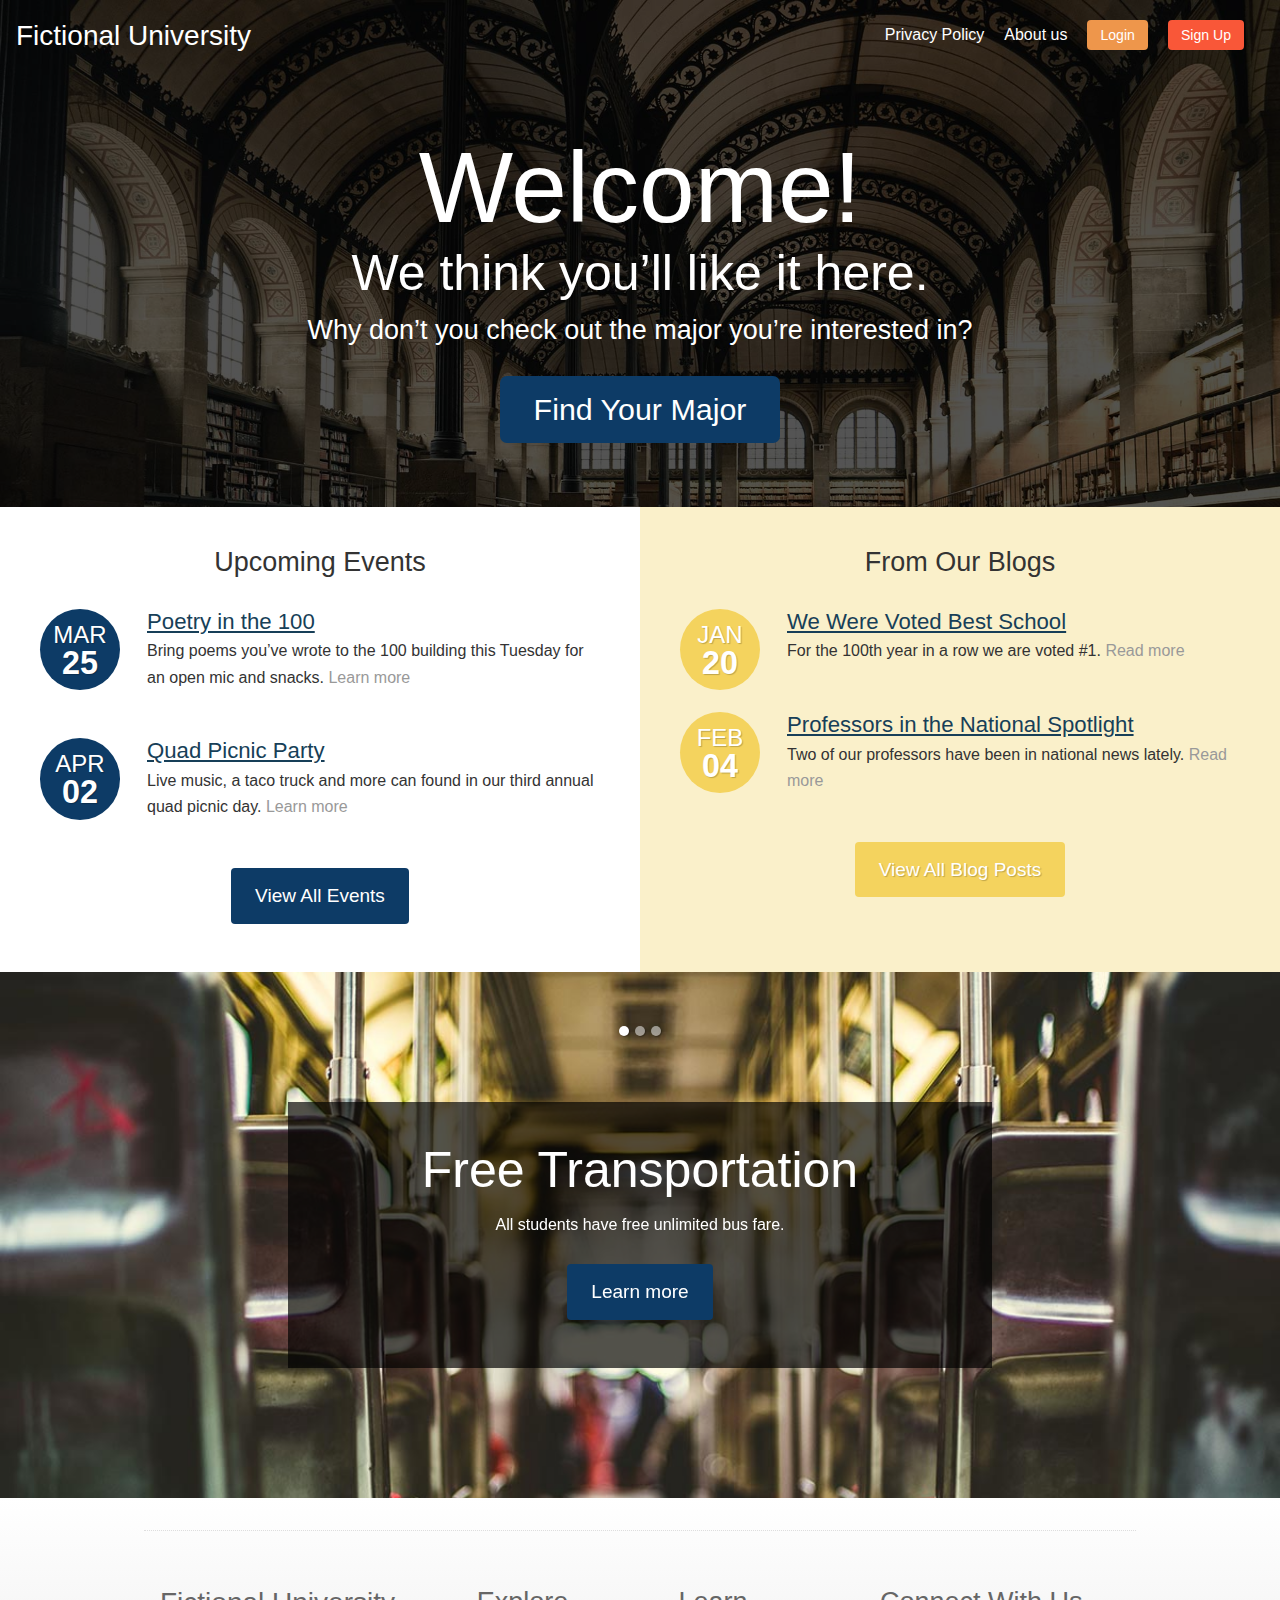
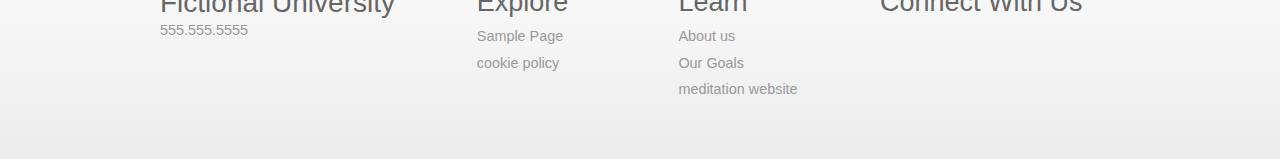
==== commit 87080e48: "Update index.html" ====
--- a/index.html
+++ b/index.html
@@ -4,9 +4,9 @@
     <meta charset="UTF-8">
     <meta name="viewport" content="width=device-width, initial-scale=1">
     <title>wordpress-university &#8211; the best university ever created</title>
-<link rel="dns-prefetch" href="//fonts.googleapis.com">
-<link rel="dns-prefetch" href="//maxcdn.bootstrapcdn.com">
-<link rel="dns-prefetch" href="//s.w.org">
+<link rel="dns-prefetch" href="/fonts.googleapis.com">
+<link rel="dns-prefetch" href="/maxcdn.bootstrapcdn.com">
+<link rel="dns-prefetch" href="/s.w.org">
 		<script type="text/javascript">
 			window._wpemojiSettings = {"baseUrl":"https:\/\/s.w.org\/images\/core\/emoji\/13.0.1\/72x72\/","ext":".png","svgUrl":"https:\/\/s.w.org\/images\/core\/emoji\/13.0.1\/svg\/","svgExt":".svg","source":{"concatemoji":"\/wp-includes\/js\/wp-emoji-release.min.js?ver=5.6.2"}};
 			!function(e,a,t){var n,r,o,i=a.createElement("canvas"),p=i.getContext&&i.getContext("2d");function s(e,t){var a=String.fromCharCode;p.clearRect(0,0,i.width,i.height),p.fillText(a.apply(this,e),0,0);e=i.toDataURL();return p.clearRect(0,0,i.width,i.height),p.fillText(a.apply(this,t),0,0),e===i.toDataURL()}function c(e){var t=a.createElement("script");t.src=e,t.defer=t.type="text/javascript",a.getElementsByTagName("head")[0].appendChild(t)}for(o=Array("flag","emoji"),t.supports={everything:!0,everythingExceptFlag:!0},r=0;r<o.length;r++)t.supports[o[r]]=function(e){if(!p||!p.fillText)return!1;switch(p.textBaseline="top",p.font="600 32px Arial",e){case"flag":return s([127987,65039,8205,9895,65039],[127987,65039,8203,9895,65039])?!1:!s([55356,56826,55356,56819],[55356,56826,8203,55356,56819])&&!s([55356,57332,56128,56423,56128,56418,56128,56421,56128,56430,56128,56423,56128,56447],[55356,57332,8203,56128,56423,8203,56128,56418,8203,56128,56421,8203,56128,56430,8203,56128,56423,8203,56128,56447]);case"emoji":return!s([55357,56424,8205,55356,57212],[55357,56424,8203,55356,57212])}return!1}(o[r]),t.supports.everything=t.supports.everything&&t.supports[o[r]],"flag"!==o[r]&&(t.supports.everythingExceptFlag=t.supports.everythingExceptFlag&&t.supports[o[r]]);t.supports.everythingExceptFlag=t.supports.everythingExceptFlag&&!t.supports.flag,t.DOMReady=!1,t.readyCallback=function(){t.DOMReady=!0},t.supports.everything||(n=function(){t.readyCallback()},a.addEventListener?(a.addEventListener("DOMContentLoaded",n,!1),e.addEventListener("load",n,!1)):(e.attachEvent("onload",n),a.attachEvent("onreadystatechange",function(){"complete"===a.readyState&&t.readyCallback()})),(n=t.source||{}).concatemoji?c(n.concatemoji):n.wpemoji&&n.twemoji&&(c(n.twemoji),c(n.wpemoji)))}(window,document,window._wpemojiSettings);
@@ -24,8 +24,8 @@
 	padding: 0 !important;
 }</style>
 	<link rel="stylesheet" id="wp-block-library-css" href="/wp-includes/css/dist/block-library/style.min.css?ver=5.6.2" type="text/css" media="all">
-<link rel="stylesheet" id="custom-google-fonts-css" href="//fonts.googleapis.com/css?family=Roboto+Condensed%3A300%2C300i%2C400%2C400i%2C700%2C700i%7CRoboto%3A100%2C300%2C400%2C400i%2C700%2C700i&#038;ver=5.6.2" type="text/css" media="all">
-<link rel="stylesheet" id="font-awesome-css" href="//maxcdn.bootstrapcdn.com/font-awesome/4.7.0/css/font-awesome.min.css?ver=5.6.2" type="text/css" media="all">
+<link rel="stylesheet" id="custom-google-fonts-css" href="/fonts.googleapis.com/css?family=Roboto+Condensed%3A300%2C300i%2C400%2C400i%2C700%2C700i%7CRoboto%3A100%2C300%2C400%2C400i%2C700%2C700i&#038;ver=5.6.2" type="text/css" media="all">
+<link rel="stylesheet" id="font-awesome-css" href="/maxcdn.bootstrapcdn.com/font-awesome/4.7.0/css/font-awesome.min.css?ver=5.6.2" type="text/css" media="all">
 <link rel="stylesheet" id="university_main_styles-css" href="/wp-content/themes/fictional-university-theme/style.css?ver=5.6.2" type="text/css" media="all">
 <link rel="https://api.w.org/" href="/wp-json/">
 <link rel="alternate" type="application/json" href="/wp-json/wp/v2/pages/33">
@@ -249,4 +249,4 @@
 <script type="text/javascript" src="/wp-content/themes/fictional-university-theme/js/scripts-bundled.js?ver=1.0" id="main-university-js-js"></script>
 <script type="text/javascript" src="/wp-includes/js/wp-embed.min.js?ver=5.6.2" id="wp-embed-js"></script>
 </body>
-</html>+</html>
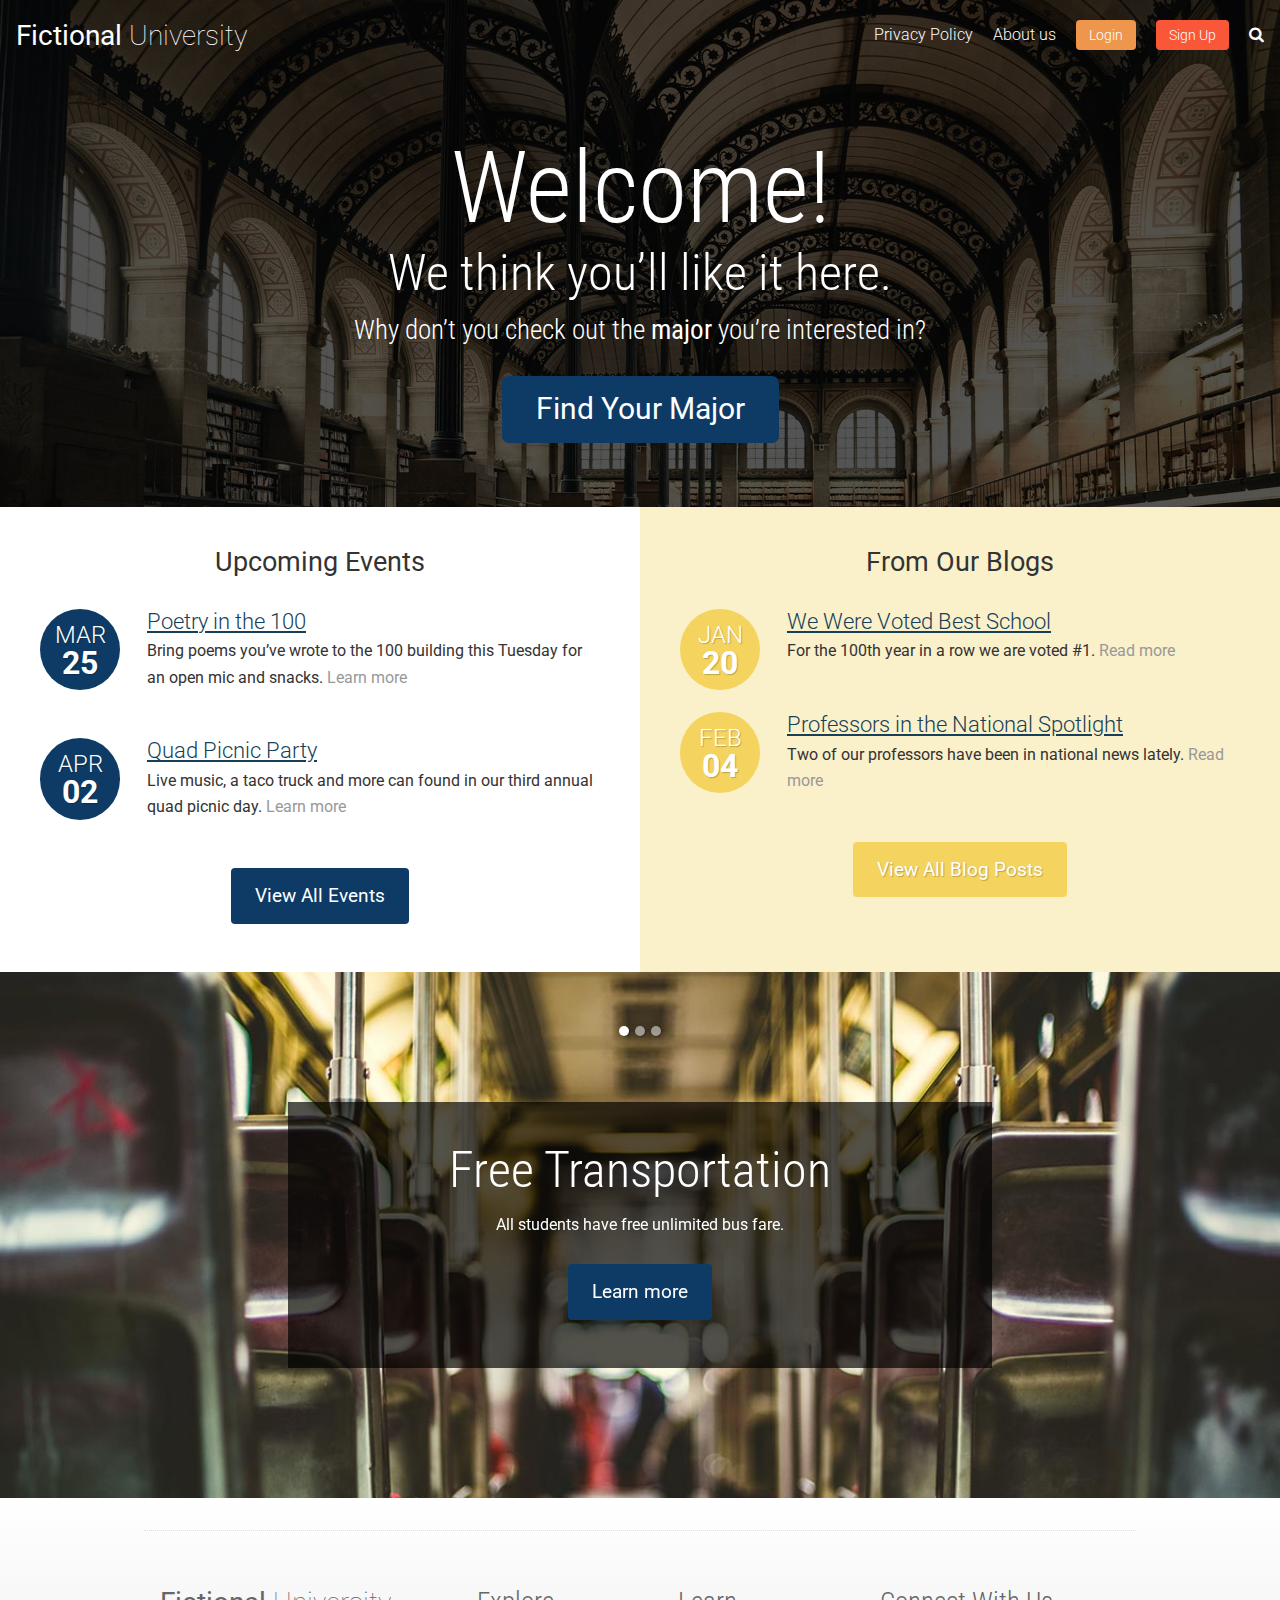
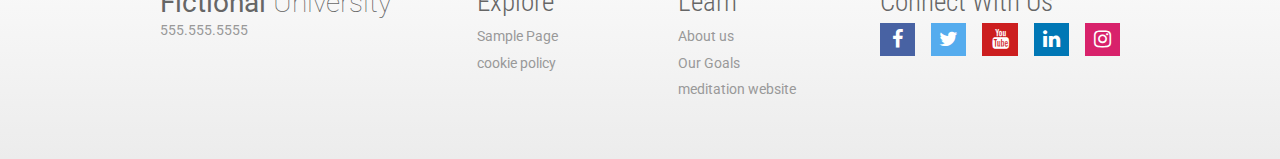
==== commit 5dbd9863: "re-formated" ====
--- a/index.html
+++ b/index.html
@@ -4,11 +4,11 @@
     <meta charset="UTF-8">
     <meta name="viewport" content="width=device-width, initial-scale=1">
     <title>wordpress-university &#8211; the best university ever created</title>
-<link rel="dns-prefetch" href="/fonts.googleapis.com">
-<link rel="dns-prefetch" href="/maxcdn.bootstrapcdn.com">
-<link rel="dns-prefetch" href="/s.w.org">
+<link rel="dns-prefetch" href="//fonts.googleapis.com">
+<link rel="dns-prefetch" href="//maxcdn.bootstrapcdn.com">
+<link rel="dns-prefetch" href="//s.w.org">
 		<script type="text/javascript">
-			window._wpemojiSettings = {"baseUrl":"https:\/\/s.w.org\/images\/core\/emoji\/13.0.1\/72x72\/","ext":".png","svgUrl":"https:\/\/s.w.org\/images\/core\/emoji\/13.0.1\/svg\/","svgExt":".svg","source":{"concatemoji":"\/wp-includes\/js\/wp-emoji-release.min.js?ver=5.6.2"}};
+			window._wpemojiSettings = {"baseUrl":"https:\/\/s.w.org\/images\/core\/emoji\/13.0.1\/72x72\/","ext":".png","svgUrl":"https:\/\/s.w.org\/images\/core\/emoji\/13.0.1\/svg\/","svgExt":".svg","source":{"concatemoji":".\/wp-includes\/js\/wp-emoji-release.min.js?ver=5.6.2"}};
 			!function(e,a,t){var n,r,o,i=a.createElement("canvas"),p=i.getContext&&i.getContext("2d");function s(e,t){var a=String.fromCharCode;p.clearRect(0,0,i.width,i.height),p.fillText(a.apply(this,e),0,0);e=i.toDataURL();return p.clearRect(0,0,i.width,i.height),p.fillText(a.apply(this,t),0,0),e===i.toDataURL()}function c(e){var t=a.createElement("script");t.src=e,t.defer=t.type="text/javascript",a.getElementsByTagName("head")[0].appendChild(t)}for(o=Array("flag","emoji"),t.supports={everything:!0,everythingExceptFlag:!0},r=0;r<o.length;r++)t.supports[o[r]]=function(e){if(!p||!p.fillText)return!1;switch(p.textBaseline="top",p.font="600 32px Arial",e){case"flag":return s([127987,65039,8205,9895,65039],[127987,65039,8203,9895,65039])?!1:!s([55356,56826,55356,56819],[55356,56826,8203,55356,56819])&&!s([55356,57332,56128,56423,56128,56418,56128,56421,56128,56430,56128,56423,56128,56447],[55356,57332,8203,56128,56423,8203,56128,56418,8203,56128,56421,8203,56128,56430,8203,56128,56423,8203,56128,56447]);case"emoji":return!s([55357,56424,8205,55356,57212],[55357,56424,8203,55356,57212])}return!1}(o[r]),t.supports.everything=t.supports.everything&&t.supports[o[r]],"flag"!==o[r]&&(t.supports.everythingExceptFlag=t.supports.everythingExceptFlag&&t.supports[o[r]]);t.supports.everythingExceptFlag=t.supports.everythingExceptFlag&&!t.supports.flag,t.DOMReady=!1,t.readyCallback=function(){t.DOMReady=!0},t.supports.everything||(n=function(){t.readyCallback()},a.addEventListener?(a.addEventListener("DOMContentLoaded",n,!1),e.addEventListener("load",n,!1)):(e.attachEvent("onload",n),a.attachEvent("onreadystatechange",function(){"complete"===a.readyState&&t.readyCallback()})),(n=t.source||{}).concatemoji?c(n.concatemoji):n.wpemoji&&n.twemoji&&(c(n.twemoji),c(n.wpemoji)))}(window,document,window._wpemojiSettings);
 		</script>
 		<style type="text/css">img.wp-smiley,
@@ -23,26 +23,26 @@
 	background: none !important;
 	padding: 0 !important;
 }</style>
-	<link rel="stylesheet" id="wp-block-library-css" href="/wp-includes/css/dist/block-library/style.min.css?ver=5.6.2" type="text/css" media="all">
-<link rel="stylesheet" id="custom-google-fonts-css" href="/fonts.googleapis.com/css?family=Roboto+Condensed%3A300%2C300i%2C400%2C400i%2C700%2C700i%7CRoboto%3A100%2C300%2C400%2C400i%2C700%2C700i&#038;ver=5.6.2" type="text/css" media="all">
-<link rel="stylesheet" id="font-awesome-css" href="/maxcdn.bootstrapcdn.com/font-awesome/4.7.0/css/font-awesome.min.css?ver=5.6.2" type="text/css" media="all">
-<link rel="stylesheet" id="university_main_styles-css" href="/wp-content/themes/fictional-university-theme/style.css?ver=5.6.2" type="text/css" media="all">
-<link rel="https://api.w.org/" href="/wp-json/">
-<link rel="alternate" type="application/json" href="/wp-json/wp/v2/pages/33">
-<link rel="EditURI" type="application/rsd+xml" title="RSD" href="/xmlrpc.php?rsd">
-<link rel="wlwmanifest" type="application/wlwmanifest+xml" href="/wp-includes/wlwmanifest.xml"> 
+	<link rel="stylesheet" id="wp-block-library-css" href="./wp-includes/css/dist/block-library/style.min.css?ver=5.6.2" type="text/css" media="all">
+<link rel="stylesheet" id="custom-google-fonts-css" href="//fonts.googleapis.com/css?family=Roboto+Condensed%3A300%2C300i%2C400%2C400i%2C700%2C700i%7CRoboto%3A100%2C300%2C400%2C400i%2C700%2C700i&#038;ver=5.6.2" type="text/css" media="all">
+<link rel="stylesheet" id="font-awesome-css" href="//maxcdn.bootstrapcdn.com/font-awesome/4.7.0/css/font-awesome.min.css?ver=5.6.2" type="text/css" media="all">
+<link rel="stylesheet" id="university_main_styles-css" href="./wp-content/themes/fictional-university-theme/style.css?ver=5.6.2" type="text/css" media="all">
+<link rel="https://api.w.org/" href="./wp-json/index.html">
+<link rel="alternate" type="application/json" href="./wp-json/wp/v2/pages/33/index.html">
+<link rel="EditURI" type="application/rsd+xml" title="RSD" href="./xmlrpc.php?rsd">
+<link rel="wlwmanifest" type="application/wlwmanifest+xml" href="./wp-includes/wlwmanifest.xml"> 
 <meta name="generator" content="WordPress 5.6.2">
-<link rel="canonical" href="/">
-<link rel="shortlink" href="/">
-<link rel="alternate" type="application/json+oembed" href="/wp-json/oembed/1.0/embed?url=http%3A%2F%2F%2F">
-<link rel="alternate" type="text/xml+oembed" href="/wp-json/oembed/1.0/embed?url=http%3A%2F%2F%2F&#038;format=xml">
+<link rel="canonical" href="./index.html">
+<link rel="shortlink" href="./index.html">
+<link rel="alternate" type="application/json+oembed" href="./wp-json/oembed/1.0/embed/index.html?url=http%3A%2F%2F%2F">
+<link rel="alternate" type="text/xml+oembed" href="./wp-json/oembed/1.0/embed/index.html?url=http%3A%2F%2F%2F&#038;format=xml">
   
 </head>
 <body class="home page-template-default page page-id-33">
 <header class="site-header">
       <div class="container">
         <h1 class="school-logo-text float-left">
-          <a href="/"><strong>Fictional</strong> University</a>
+          <a href="./index.html"><strong>Fictional</strong> University</a>
         </h1>
         <span class="js-search-trigger site-header__search-trigger"><i class="fa fa-search" aria-hidden="true"></i></span>
         <i class="site-header__menu-trigger fa fa-bars" aria-hidden="true"></i>
@@ -50,11 +50,11 @@
           <nav class="main-navigation">
 
           <div class="menu-my-main-header-menu-container"><ul id="menu-my-main-header-menu" class="menu">
-<li id="menu-item-21" class="menu-item menu-item-type-post_type menu-item-object-page menu-item-privacy-policy menu-item-21"><a href="/privacy-policy/">Privacy Policy</a></li>
-<li id="menu-item-23" class="menu-item menu-item-type-post_type menu-item-object-page menu-item-23"><a href="/about-us/">About us</a></li>
+<li id="menu-item-21" class="menu-item menu-item-type-post_type menu-item-object-page menu-item-privacy-policy menu-item-21"><a href="./privacy-policy/index.html">Privacy Policy</a></li>
+<li id="menu-item-23" class="menu-item menu-item-type-post_type menu-item-object-page menu-item-23"><a href="./about-us/index.html">About us</a></li>
 </ul></div>
             <!-- <ul>
-              <li><a href="/about-us">About Us</a></li>
+              <li><a href="./about-us">About Us</a></li>
               <li><a href="#">Programs</a></li>
               <li><a href="#">Events</a></li>
               <li><a href="#">Campuses</a></li>
@@ -72,7 +72,7 @@
     
 
 <div class="page-banner">
-      <div class="page-banner__bg-image" style="background-image: url(/wp-content/themes/fictional-university-theme/images/library-hero.jpg);"></div>
+      <div class="page-banner__bg-image" style="background-image: url(./wp-content/themes/fictional-university-theme/images/library-hero.jpg);"></div>
       <div class="page-banner__content container t-center c-white">
         <h1 class="headline headline--large">Welcome!</h1>
         <h2 class="headline headline--medium">We think you&rsquo;ll like it here.</h2>
@@ -143,7 +143,7 @@
     <div class="hero-slider">
       <div data-glide-el="track" class="glide__track">
         <div class="glide__slides">
-          <div class="hero-slider__slide" style="background-image: url(/wp-content/themes/fictional-university-theme/images/bus.jpg);">
+          <div class="hero-slider__slide" style="background-image: url(./wp-content/themes/fictional-university-theme/images/bus.jpg);">
             <div class="hero-slider__interior container">
               <div class="hero-slider__overlay">
                 <h2 class="headline headline--medium t-center">Free Transportation</h2>
@@ -152,7 +152,7 @@
               </div>
             </div>
           </div>
-          <div class="hero-slider__slide" style="background-image: url(/wp-content/themes/fictional-university-theme/images/apples.jpg);">
+          <div class="hero-slider__slide" style="background-image: url(./wp-content/themes/fictional-university-theme/images/apples.jpg);">
             <div class="hero-slider__interior container">
               <div class="hero-slider__overlay">
                 <h2 class="headline headline--medium t-center">An Apple a Day</h2>
@@ -161,7 +161,7 @@
               </div>
             </div>
           </div>
-          <div class="hero-slider__slide" style="background-image: url(/wp-content/themes/fictional-university-theme/images/bread.jpg);">
+          <div class="hero-slider__slide" style="background-image: url(./wp-content/themes/fictional-university-theme/images/bread.jpg);">
             <div class="hero-slider__interior container">
               <div class="hero-slider__overlay">
                 <h2 class="headline headline--medium t-center">Free Food</h2>
@@ -181,7 +181,7 @@
         <div class="group">
           <div class="site-footer__col-one">
             <h1 class="school-logo-text school-logo-text--alt-color">
-              <a href="/"><strong>Fictional</strong> University</a>
+              <a href="./index.html"><strong>Fictional</strong> University</a>
             </h1>
             <p><a class="site-footer__link" href="#">555.555.5555</a></p>
           </div>
@@ -191,14 +191,14 @@
               <h3 class="headline headline--small">Explore</h3>
               <nav class="nav-list">
                 <!-- <ul>
-                  <li><a href="/about-us">About Us</a></li>
+                  <li><a href="./about-us">About Us</a></li>
                   <li><a href="#">Programs</a></li>
                   <li><a href="#">Events</a></li>
                   <li><a href="#">Campuses</a></li>
                 </ul> -->
     <div class="menu-my-magic-menu-container"><ul id="menu-my-magic-menu" class="menu">
-<li id="menu-item-31" class="menu-item menu-item-type-post_type menu-item-object-page menu-item-31"><a href="/sample-page/">Sample Page</a></li>
-<li id="menu-item-32" class="menu-item menu-item-type-post_type menu-item-object-page menu-item-32"><a href="/privacy-policy/cookie-policy/">cookie policy</a></li>
+<li id="menu-item-31" class="menu-item menu-item-type-post_type menu-item-object-page menu-item-31"><a href="./sample-page/index.html">Sample Page</a></li>
+<li id="menu-item-32" class="menu-item menu-item-type-post_type menu-item-object-page menu-item-32"><a href="./privacy-policy/cookie-policy/index.html">cookie policy</a></li>
 </ul></div>
 
               </nav>
@@ -209,12 +209,12 @@
               <nav class="nav-list">
                 <!-- <ul>
                   <li><a href="#">Legal</a></li>
-                  <li><a href="/privacy-policy">Privacy</a></li>
+                  <li><a href="./privacy-policy">Privacy</a></li>
                   <li><a href="#">Careers</a></li>
                 </ul> -->
                 <div class="menu-super-menu-container"><ul id="menu-super-menu" class="menu">
-<li id="menu-item-28" class="menu-item menu-item-type-post_type menu-item-object-page menu-item-28"><a href="/about-us/">About us</a></li>
-<li id="menu-item-29" class="menu-item menu-item-type-post_type menu-item-object-page menu-item-29"><a href="/about-us/our-goals/">Our Goals</a></li>
+<li id="menu-item-28" class="menu-item menu-item-type-post_type menu-item-object-page menu-item-28"><a href="./about-us/index.html">About us</a></li>
+<li id="menu-item-29" class="menu-item menu-item-type-post_type menu-item-object-page menu-item-29"><a href="./about-us/our-goals/index.html">Our Goals</a></li>
 <li id="menu-item-30" class="menu-item menu-item-type-custom menu-item-object-custom menu-item-30"><a href="http://namagomeditate.com/">meditation website</a></li>
 </ul></div>              </nav>
             </div>
@@ -246,7 +246,7 @@
       </div>
     </footer>
 
-<script type="text/javascript" src="/wp-content/themes/fictional-university-theme/js/scripts-bundled.js?ver=1.0" id="main-university-js-js"></script>
-<script type="text/javascript" src="/wp-includes/js/wp-embed.min.js?ver=5.6.2" id="wp-embed-js"></script>
+<script type="text/javascript" src="./wp-content/themes/fictional-university-theme/js/scripts-bundled.js?ver=1.0" id="main-university-js-js"></script>
+<script type="text/javascript" src="./wp-includes/js/wp-embed.min.js?ver=5.6.2" id="wp-embed-js"></script>
 </body>
-</html>
+</html>